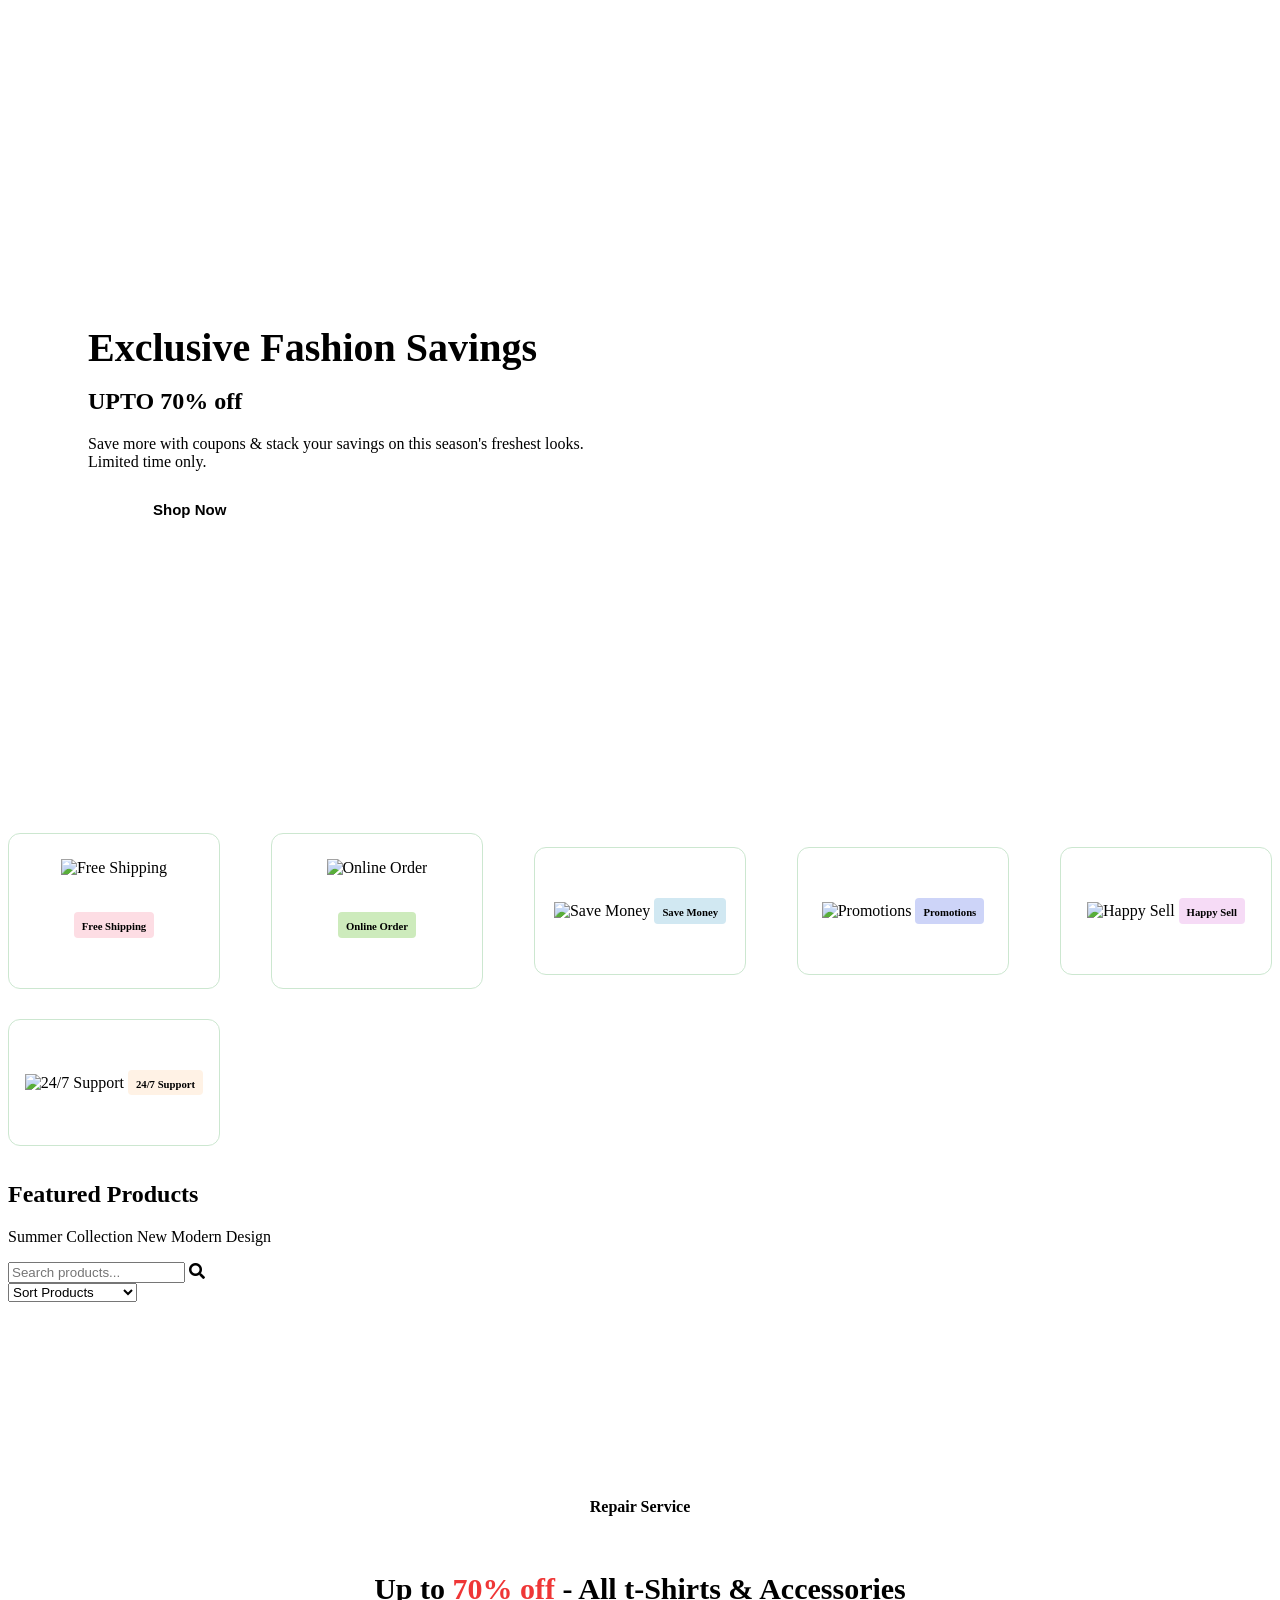
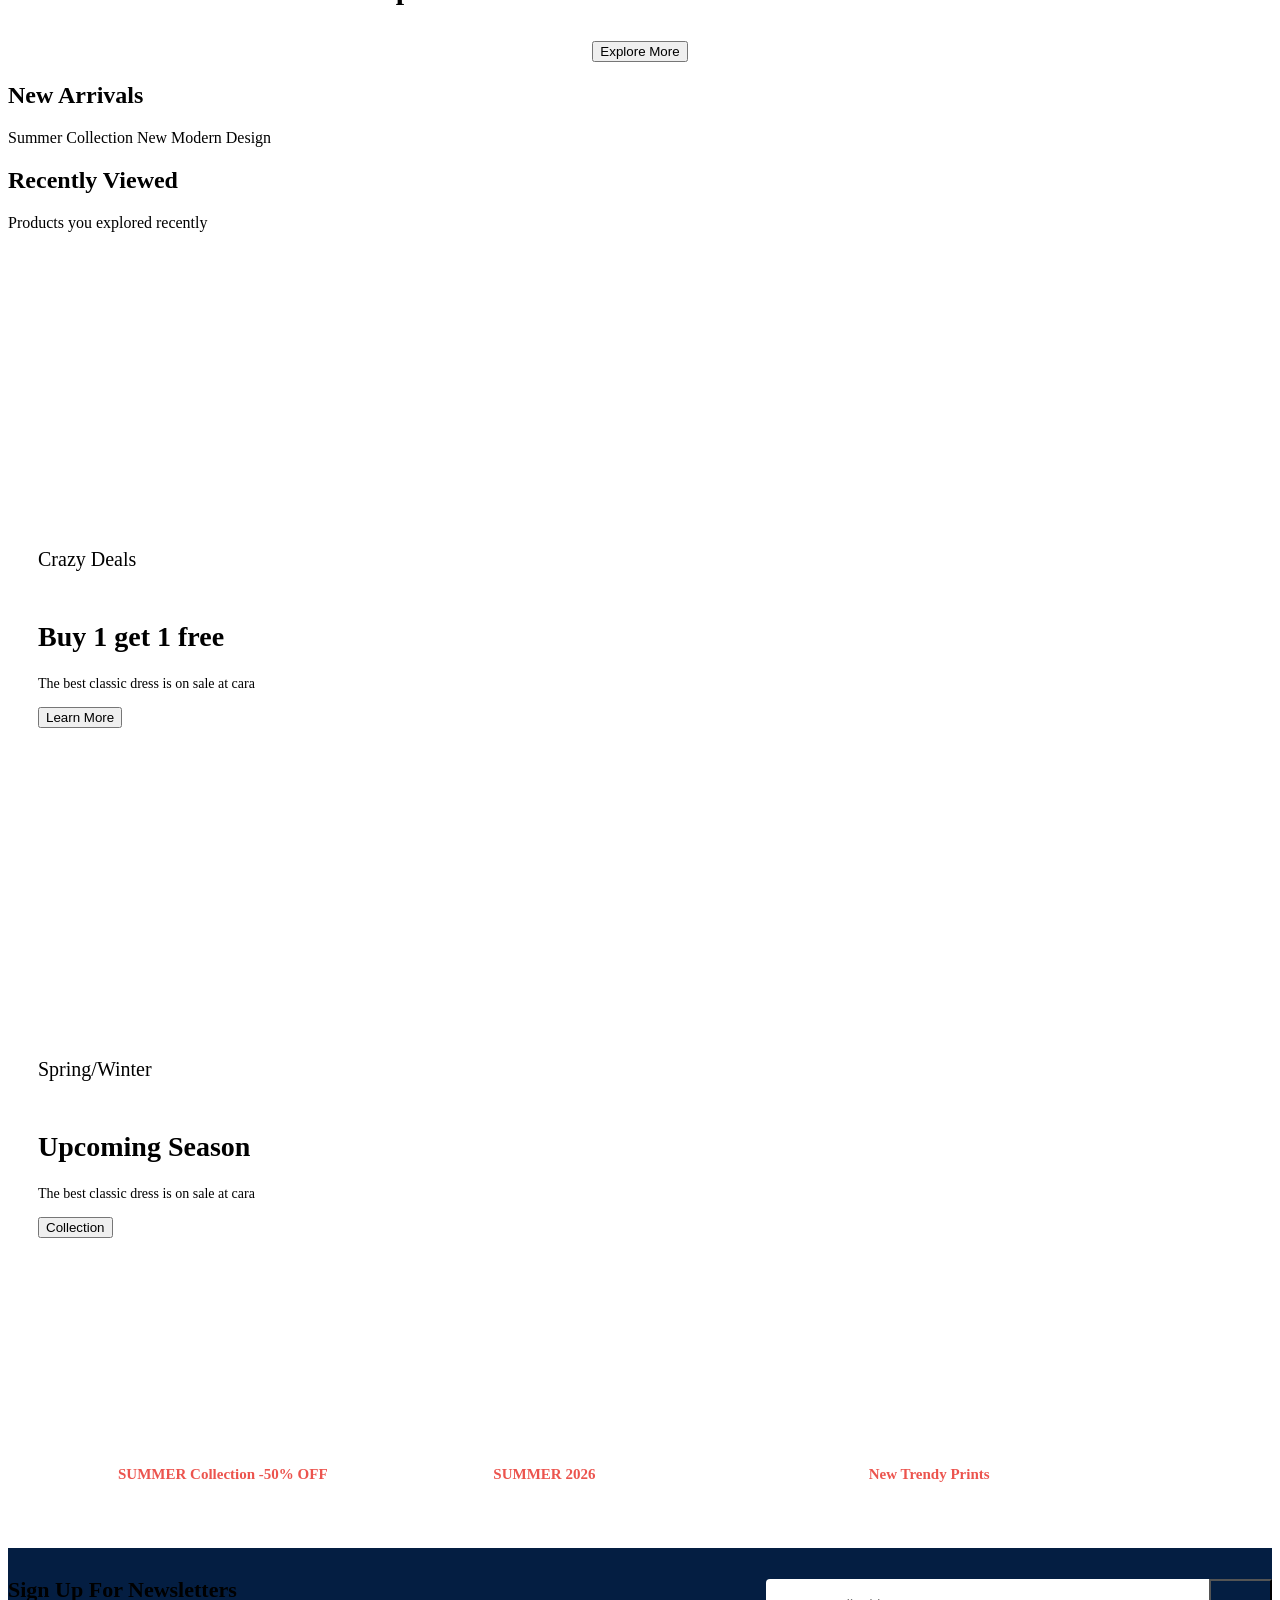
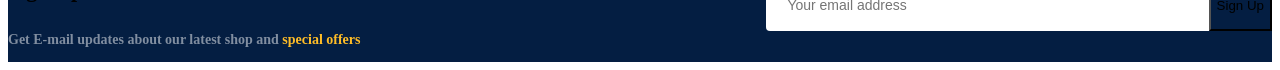
==== frontend/index.html @ f8687b2e "Merge pull request #64 Add seasonal collection and category pages" ====
<!DOCTYPE html>
<html lang="en">
  <head>
    <meta charset="UTF-8">
    <meta
        name="viewport"
        content="width=device-width, initial-scale=1.0"
    >

    <!-- SEO -->
    <meta
        name="description"
        content="Cara Fashion Store - Modern fashion e-commerce website with trending collections, featured products, and secure shopping experience."
    >

    <meta
        name="keywords"
        content="fashion, ecommerce, clothing, t-shirts, shopping, online store"
    >

    <meta
        name="author"
        content="Cara Fashion Store"
    >

    <title>
        Cara Fashion Store | Modern E-Commerce Website
    </title>

    <!-- Favicon -->
    <link
        rel="icon"
        type="image/png"
        href="assets/images/logo.png"
    >

    <!-- Icons -->
    <link
        rel="stylesheet"
        href="https://pro.fontawesome.com/releases/v5.10.0/css/all.css"
    />

    <!-- Styles -->
    <link
        rel="stylesheet"
        href="styles/base.css"
    >

    <link
        rel="stylesheet"
        href="styles/layout.css"
    >

    <link
        rel="stylesheet"
        href="styles/components.css"
    >

    <link
        rel="stylesheet"
        href="styles/hero.css"
    >

    <link
        rel="stylesheet"
        href="styles/product-card.css"
    >

    <link
        rel="stylesheet"
        href="styles/style.css"
    >
  </head>

  <body>
    <!-- Navbar -->
    <div id="navbar"></div>

    <!-- Hero Section -->
    <section id="hero">
        <div id="herotexts">
        <h2>
           Exclusive Fashion Savings
        </h2>
        <h1>
            UPTO 70% off
        </h1>
        <p>
            Save more with coupons & stack your savings on this season's freshest looks. Limited time only.
        </p>
        <button
            onclick="window.location.href='shop.html'"
        >
            Shop Now
        </button>
        </div>
    </section>

    <!-- Features -->
    <section
        id="feature"
        class="section-p1"
    >
        <div class="fe-box">
            <img
                src="assets/images/f1.png"
                alt="Free Shipping"
                loading="lazy"
            >
            <h6>
                Free Shipping
            </h6>
        </div>

        <div class="fe-box">
            <img
                src="assets/images/f2.png"
                alt="Online Order"
                loading="lazy"
            >
            <h6>
                Online Order
            </h6>
        </div>

        <div class="fe-box">
            <img
                src="assets/images/f3.png"
                alt="Save Money"
                loading="lazy"
            >
            <h6>
                Save Money
            </h6>
        </div>

        <div class="fe-box">
            <img
                src="assets/images/f4.png"
                alt="Promotions"
                loading="lazy"
            >
            <h6>
                Promotions
            </h6>
        </div>

        <div class="fe-box">
            <img
                src="assets/images/f5.png"
                alt="Happy Sell"
                loading="lazy"
            >
            <h6>
                Happy Sell
            </h6>
        </div>

        <div class="fe-box">
            <img
                src="assets/images/f6.png"
                alt="24/7 Support"
                loading="lazy"
            >
            <h6>
                24/7 Support
            </h6>
        </div>
    </section>

    <!-- Featured Products -->
    <section
        id="product1"
        class="section-p1"
    >
        <h2>
            Featured Products
        </h2>
        <p>
            Summer Collection New Modern Design
        </p>

        <!-- Controls -->
        <div class="product-controls">
            <div class="search-box">
                <input
                    type="text"
                    id="product-search"
                    placeholder="Search products..."
                >
                <i class="fas fa-search"></i>
            </div>

            <div class="sort-box">
                <select id="product-sort">
                    <option value="default">
                        Sort Products
                    </option>
                    <option value="low-high">
                        Price Low → High
                    </option>
                    <option value="high-low">
                        Price High → Low
                    </option>
                </select>
            </div>
        </div>
        <div
            class="products-grid"
            id="featured-products"
        ></div>
    </section>

    <!-- Banner -->
    <section
        id="banner"
        class="section-m1"
    >
        <h4>
            Repair Service
        </h4>
        <h2>
            Up to
            <span>
                70% off
            </span>
            - All t-Shirts & Accessories
        </h2>
        <button class="normal">
            Explore More
        </button>
    </section>

    <!-- New Arrivals -->
    <section
        id="new-arrivals"
        class="section-p1"
    >
        <h2>
            New Arrivals
        </h2>
        <p>
            Summer Collection New Modern Design
        </p>
        <div
            class="products-grid"
            id="new-arrivals-container"
        ></div>
    </section>

    <!-- Recently Viewed -->
    <section
        id="recently-viewed"
        class="section-p1"
    >
        <h2>
            Recently Viewed
        </h2>
        <p>
            Products you explored recently
        </p>
        <div
            class="products-grid"
            id="recently-viewed-container"
        ></div>
    </section>

    <!-- Small Banner -->
    <section
        id="sm-banner"
        class="section-p1 section-m1"
    >
        <div class="banner-box">
            <h4>
                Crazy Deals
            </h4>
            <h2>
                Buy 1 get 1 free
            </h2>
            <span>
                The best classic dress is on sale at cara
            </span>
            <button class="white">
                Learn More
            </button>
        </div>

        <div class="banner-box banner-box2">
            <h4>
                Spring/Winter
            </h4>
            <h2>
                Upcoming Season
            </h2>
            <span>
                The best classic dress is on sale at cara
            </span>
            <button class="white">
                Collection
            </button>
        </div>
    </section>

    <!-- Banner 3 -->
    <section id="banner3">

        <a href="seasonal.html" class="banner-link">
            <div class="banner-box">
                <h2>SEASONAL SALE</h2>
                <h3>SUMMER Collection -50% OFF</h3>
            </div>
        </a>
    
        <a href="early_summer.html" class="banner-link">
            <div class="banner-box banner-box2">
                <h2>SUMMER COLLECTION</h2>
                <h3>SUMMER 2026</h3>
            </div>
        </a>
    
        <a href="tshirt.html" class="banner-link">
            <div class="banner-box banner-box3">
                <h2>T-SHIRTS</h2>
                <h3>New Trendy Prints</h3>
            </div>
        </a>
    
    </section>

    <!-- Newsletter -->
    <section
        id="newsletter"
        class="section-p1"
    >
        <div class="newstext">
            <h4>
                Sign Up For Newsletters
            </h4>
            <p>
                Get E-mail updates about our latest shop and
                <span>
                    special offers
                </span>
            </p>
        </div>
        <div class="form">
            <input
                type="email"
                placeholder="Your email address"
            >
            <button class="normal">
                Sign Up
            </button>
        </div>
    </section>

    <!-- Footer -->
    <div id="footer"></div>

    <!-- Core Scripts -->
    <script
        defer
        src="scripts/config.js"
    ></script>

    <script
        defer
        src="scripts/toast.js"
    ></script>

    <script
        defer
        src="scripts/utils.js"
    ></script>

    <script
        defer
        src="scripts/components.js"
    ></script>

    <script
        defer
        src="scripts/auth.js"
    ></script>

    <!-- Home Modules -->
    <script
        defer
        src="scripts/ui.js"
    ></script>

    <script
        defer
        src="scripts/hero.js"
    ></script>

    <script
        defer
        src="scripts/product-cards-home.js"
    ></script>

    <script
        defer
        src="scripts/product-actions-home.js"
    ></script>

    <script
        defer
        src="scripts/cart-drawer.js"
    ></script>

    <script
        defer
        src="scripts/shop-controls.js"
    ></script>

    <!-- Main Bootstrap -->
    <script
        defer
        src="scripts/script.js"
    ></script>

  </body>
</html>
---- frontend/styles/hero.css ----
/* =============================
hero section
============================= */
#hero{
    background-image: url("../assets/images/hero4.png");
    height: 90vh;
    width: 100%;
    background-size: cover;
    background-position: top 25% right 0;
    padding: 0 80px;
    display: flex;
    flex-direction: column;
    align-items: flex-start;
    justify-content: center;
}
#herotexts{
    height:90vh;
    width:40%;
    display:flexbox;
    flex-direction: column;
    align-content:center;
    flex-wrap:wrap;
}
#hero h2{
    font-size:2.5rem;
    margin-bottom: 10px;
    line-height: 1;
}

#hero h1{
    color: var(--primary-color);
}
body.dark-theme #hero h1 {
    color: #5ef0fa !important;
}

#hero button{
    background-image: url("../assets/images/button.png");
    background-color: transparent;
    color: var(--primary-color);
    border: 0;
    padding: 14px 80px 14px 65px;
    background-repeat: no-repeat;
    cursor: pointer;
    font-weight: 700;
    font-size: 15px;
    transition: var(--transition-fast);
}

#hero button:hover{
    transform: translateY(-2px);
}

/* =============================
feature section
============================= */
#feature{
    display: flex;
    align-items: center;
    justify-content: space-between;
    flex-wrap: wrap;
}

#feature .fe-box{
    width: 180px;
    text-align: center;
    padding: 25px 15px;
    box-shadow: var(--shadow-soft);
    border: 1px solid #cce7d0;
    border-radius: 12px;
    margin: 15px 0;
    transition: var(--transition-fast);
    background: var(--white);
}

#feature .fe-box:hover{
    transform: translateY(-10px) scale(1.03);
    box-shadow: 0 22px 50px rgba(0,0,0,0.22);
}

#feature .fe-box img{
    width: 100%;
    margin-bottom: 10px;
}

#feature .fe-box h6{
    display: inline-block;
    padding: 9px 8px 6px;
    line-height: 1;
    border-radius: 4px;
    color: var(--primary-color);
    background-color: #fddde4;
}

#feature .fe-box:nth-child(2) h6{
    background-color: #cdebbc;
}

#feature .fe-box:nth-child(3) h6{
    background-color: #d1e8f2;
}

#feature .fe-box:nth-child(4) h6{
    background-color: #cdd4f8;
}

#feature .fe-box:nth-child(5) h6{
    background-color: #f6dbf6;
}

#feature .fe-box:nth-child(6) h6{
    background-color: #fff2e5;
}

/* =============================
banner
============================= */
#banner{
    display: flex;
    flex-direction: column;
    justify-content: flex-end;
    align-items: center;
    text-align: center;
    background-image: url("../assets/images/banner.png");
    width: 100%;
    height: 40vh;
    background-size: cover;
    background-position: center;
}

#banner h4{
    color: var(--white);
    font-size: 16px;
}

#banner h2{
    color: var(--white);
    font-size: 30px;
    padding: 10px 0;
}

#banner h2 span{
    color: #ef3636;
}

#banner button:hover{
    background: var(--primary-color);
    color: var(--white);
}

/* =============================
small banners
============================= */
#sm-banner{
    display: flex;
    justify-content: space-between;
    flex-wrap: wrap;
}

#sm-banner .banner-box{
    display: flex;
    flex-direction: column;
    justify-content: flex-end;
    align-items: flex-start;
    background-image: url("../assets/images/b17.jpg");
    min-width: 48%;
    height: 50vh;
    background-size: cover;
    background-position: center;
    padding: 30px;
}

#sm-banner .banner-box2{
    background-image: url("../assets/images/b10.jpg");
}

#sm-banner h4{
    color: var(--white);
    font-size: 20px;
    font-weight: 300;
}

#sm-banner h2{
    color: var(--white);
    font-size: 28px;
    font-weight: 800;
}

#sm-banner span{
    color: var(--white);
    font-size: 14px;
    font-weight: 500;
    padding-bottom: 15px;
}

#sm-banner .banner-box:hover button{
    background: var(--primary-color);
    border: 1px solid var(--primary-color);
}

/* =============================
banner3
============================= */

.banner-link{
    text-decoration: none;
    display: block;
}

.banner-link h2,
.banner-link h3,
.banner-link h4{
    text-decoration: none;
}

#banner3 .banner-link{
    width: 32%;
}

#banner3{
    display: flex;
    justify-content: space-between;
    flex-wrap: wrap;
    padding: 0 80px;
}

#banner3 .banner-box{
    position: relative;
    display: flex;
    flex-direction: column;
    justify-content: flex-end;
    align-items: flex-start;

    min-width: 33%;
    height: 200px;

    background-size: cover;
    background-position: center;
    background-repeat: no-repeat;

    padding: 30px;
    overflow: hidden;
    margin-bottom: 20px;
}

#banner3 .banner-box{
    background-image: url("../assets/images/b7.jpg");
}

#banner3 .banner-box h2 {
    color: #fff;
    font-size: 1.7rem;
    font-weight: 700;
    margin: 0;
    line-height: 1.2;
    text-decoration: none;
}

#banner3 .banner-box h4 {
    color: #ff6b6b;
    font-size: 1.3rem;
    font-weight: 600;
    margin-top: 10px;
    text-decoration: none;
}

#banner3 .banner-box2{
    background-image: url("../assets/images/b4.jpg");
}

#banner3 .banner-box3{
    background-image: url("../assets/images/b18.jpg");
}

#banner3 h2{
    color: var(--white);
    font-weight: 900;
    font-size: 22px;
    
}

#banner3 h3{
    color: #ec544e;
    font-weight: 800;
    font-size: 15px;
}


/* =============================
newsletter
============================= */
#newsletter{
    display: flex;
    justify-content: space-between;
    flex-wrap: wrap;
    align-items: center;
    background-image:
        url("../assets/images/banner.png");
    background-repeat: no-repeat;
    background-position:
        20% 30%;
    background-color: #041e42;
}

#newsletter h4{
    font-size: 22px;
    font-weight: 700;
    color: var(--white);
}

#newsletter p{
    font-size: 14px;
    font-weight: 600;
    color: #818ea0;
}

#newsletter p span{
    color: #ffbd27;
}

#newsletter .form{
    display: flex;
    width: 40%;
}

#newsletter input{
    height: 3.125rem;
    padding: 0 1.25rem;
    font-size: 14px;
    width: 100%;
    border: 1px solid transparent;
    border-radius: 4px;
    outline: none;
    border-top-right-radius: 0;
    border-bottom-right-radius: 0;
}

#newsletter button{
    background-color: var(--primary-color);
    color: var(--white);
    white-space: nowrap;
    border-top-left-radius: 0;
    border-bottom-left-radius: 0;
}

/* =============================
responsive layout
============================= */
@media(max-width:799px){
    #hero{
        height: 70vh;
        padding: 0 80px;
        background-position: top 30% right 30%;
    }

    #feature{
        justify-content: center;
    }

    #feature .fe-box{
        margin: 15px;
    }

    #sm-banner .banner-box{
        min-width: 100%;
        height: 30vh;
    }

    #banner3{
        padding: 0 40px;
    }

    #banner3 .banner-box{
        width: 28%;
    }

    #newsletter .form{
        width: 70%;
    }
}

@media(max-width:477px){
    #hero{
        padding: 0 20px;
        background-position: 55%;
    }

    #hero h1{
        font-size: 38px;
    }

    #hero h2{
        font-size: 32px;
    }

    #feature{
        justify-content: space-between;
    }

    #feature .fe-box{
        width: 155px;
        margin: 0 0 15px 0;
    }

    #banner{
        height: 40vh;
    }

    #sm-banner .banner-box{
        height: 40vh;
    }

    #sm-banner .banner-box2{
        margin-top: 20px;
    }

    #banner3{
        padding: 0 20px;
    }

    #banner3 .banner-box{
        width: 100%;
    }

    #newsletter{
        padding: 40px 20px;
    }

    #newsletter .form{
        width: 100%;
    }
}
/* ===========================
   DARK MODE FIXES - hero.css
=========================== */

/* Feature boxes */
body.dark-theme #feature .fe-box {
  background-color: #1e1e1e;
  border-color: #333;
}

body.dark-theme #feature .fe-box h6 {
  color: #ffffff;
}

/* Newsletter section */
body.dark-theme #newsletter {
  background-color: #f3f0f0;
}

body.dark-theme #newsletter input {
  background-color: #2a2a2a;
  color: #ffffff;
}

/* Hero section */
body.dark-theme #hero h2 {
  color: #f0f0f0;
}

/* Banner text */
body.dark-theme #banner h2,
body.dark-theme #banner h4,
body.dark-theme #sm-banner h2,
body.dark-theme #sm-banner h4,
body.dark-theme #sm-banner span,
body.dark-theme #banner3 h2 {
  color: #ffffff;
}
/* Hero background overlay for dark mode */
body.dark-theme #hero {
    background-color: #121212;
    background-blend-mode: multiply;
}

/* Product cards white background fix */
body.dark-theme .products-grid .pro,
body.dark-theme .products-grid > div,
body.dark-theme #featured-products .pro,
body.dark-theme #new-arrivals-container .pro,
body.dark-theme #recently-viewed-container .pro {
    background-color: #1e1e1e ;
    border: 1px solid #333 ;
}

body.dark-theme .products-grid img {
    background-color: #2a2a2a ;
}
body.dark-theme #hero button {
    color: #5bd1e0 ;
    background-color: transparent ;
    border: none ;
}
body.dark-theme #feature .fe-box h6 {
    color: #0a0a0a ;
}
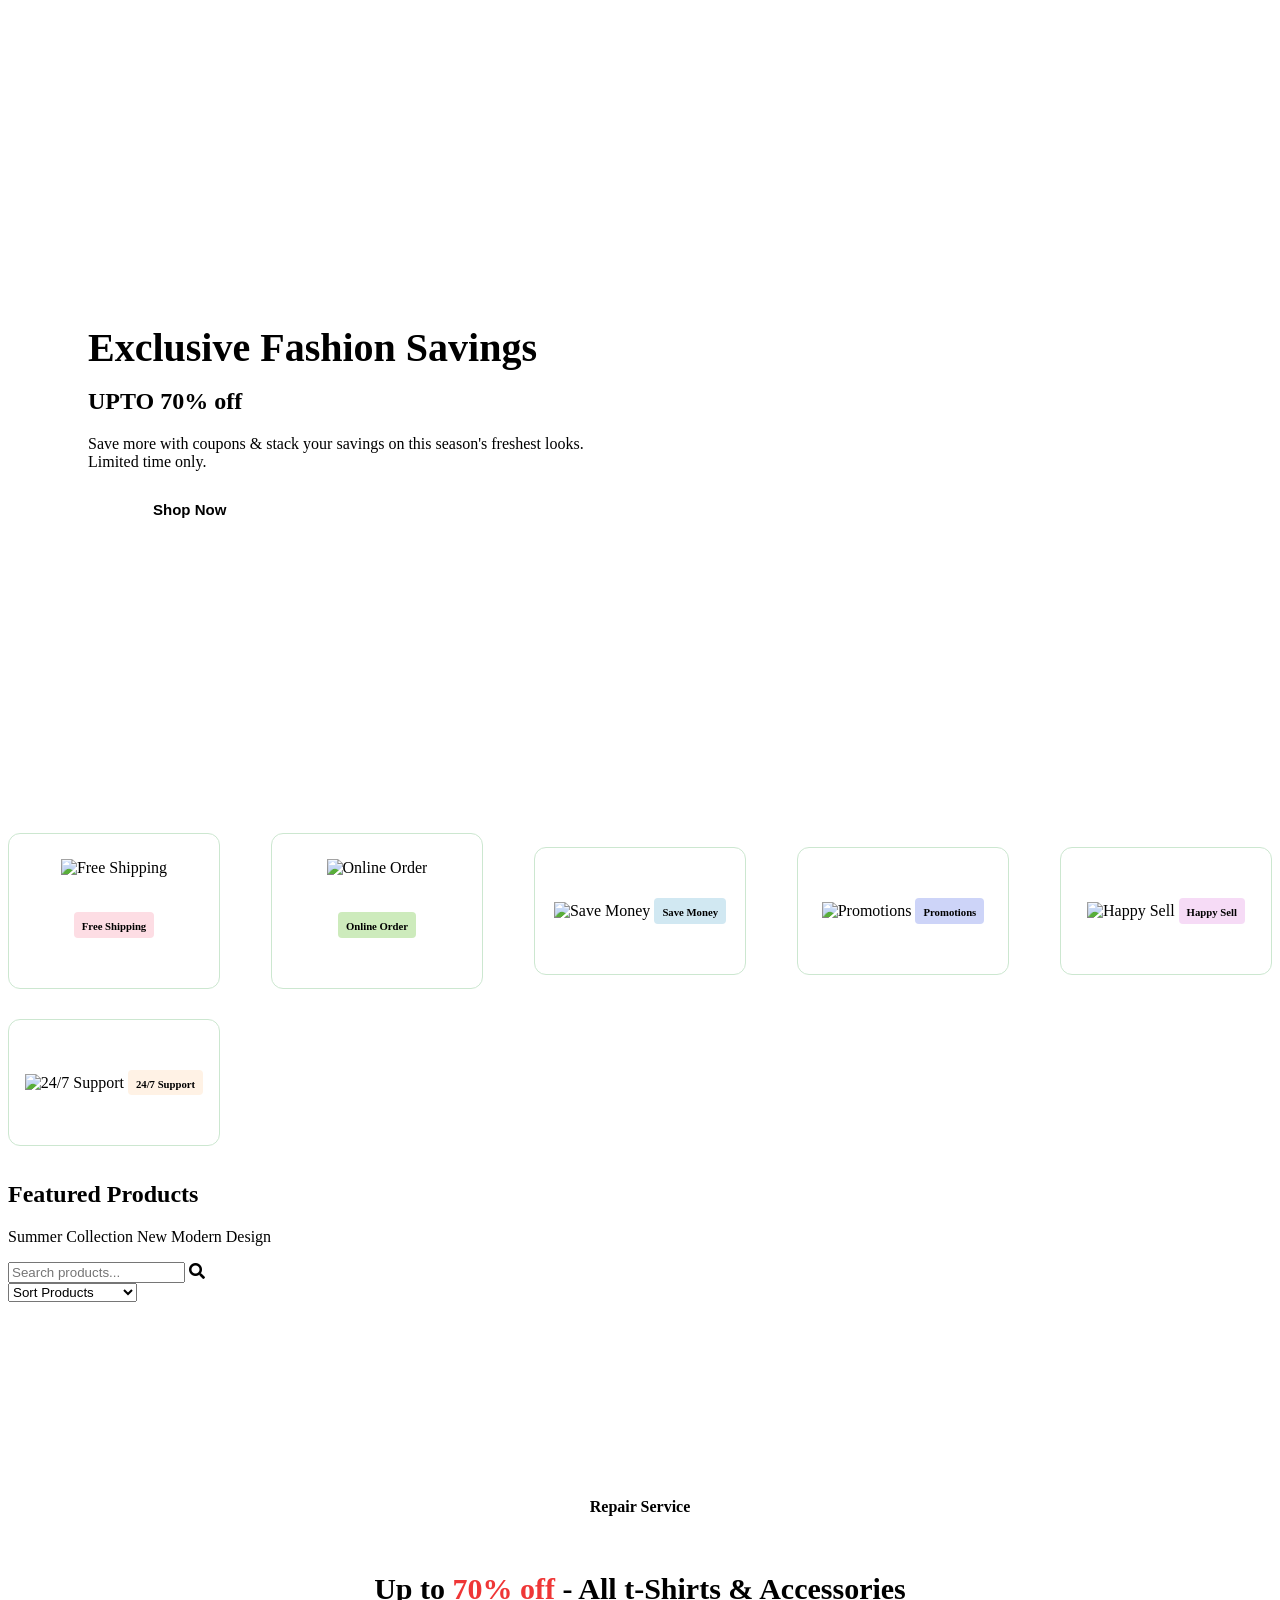
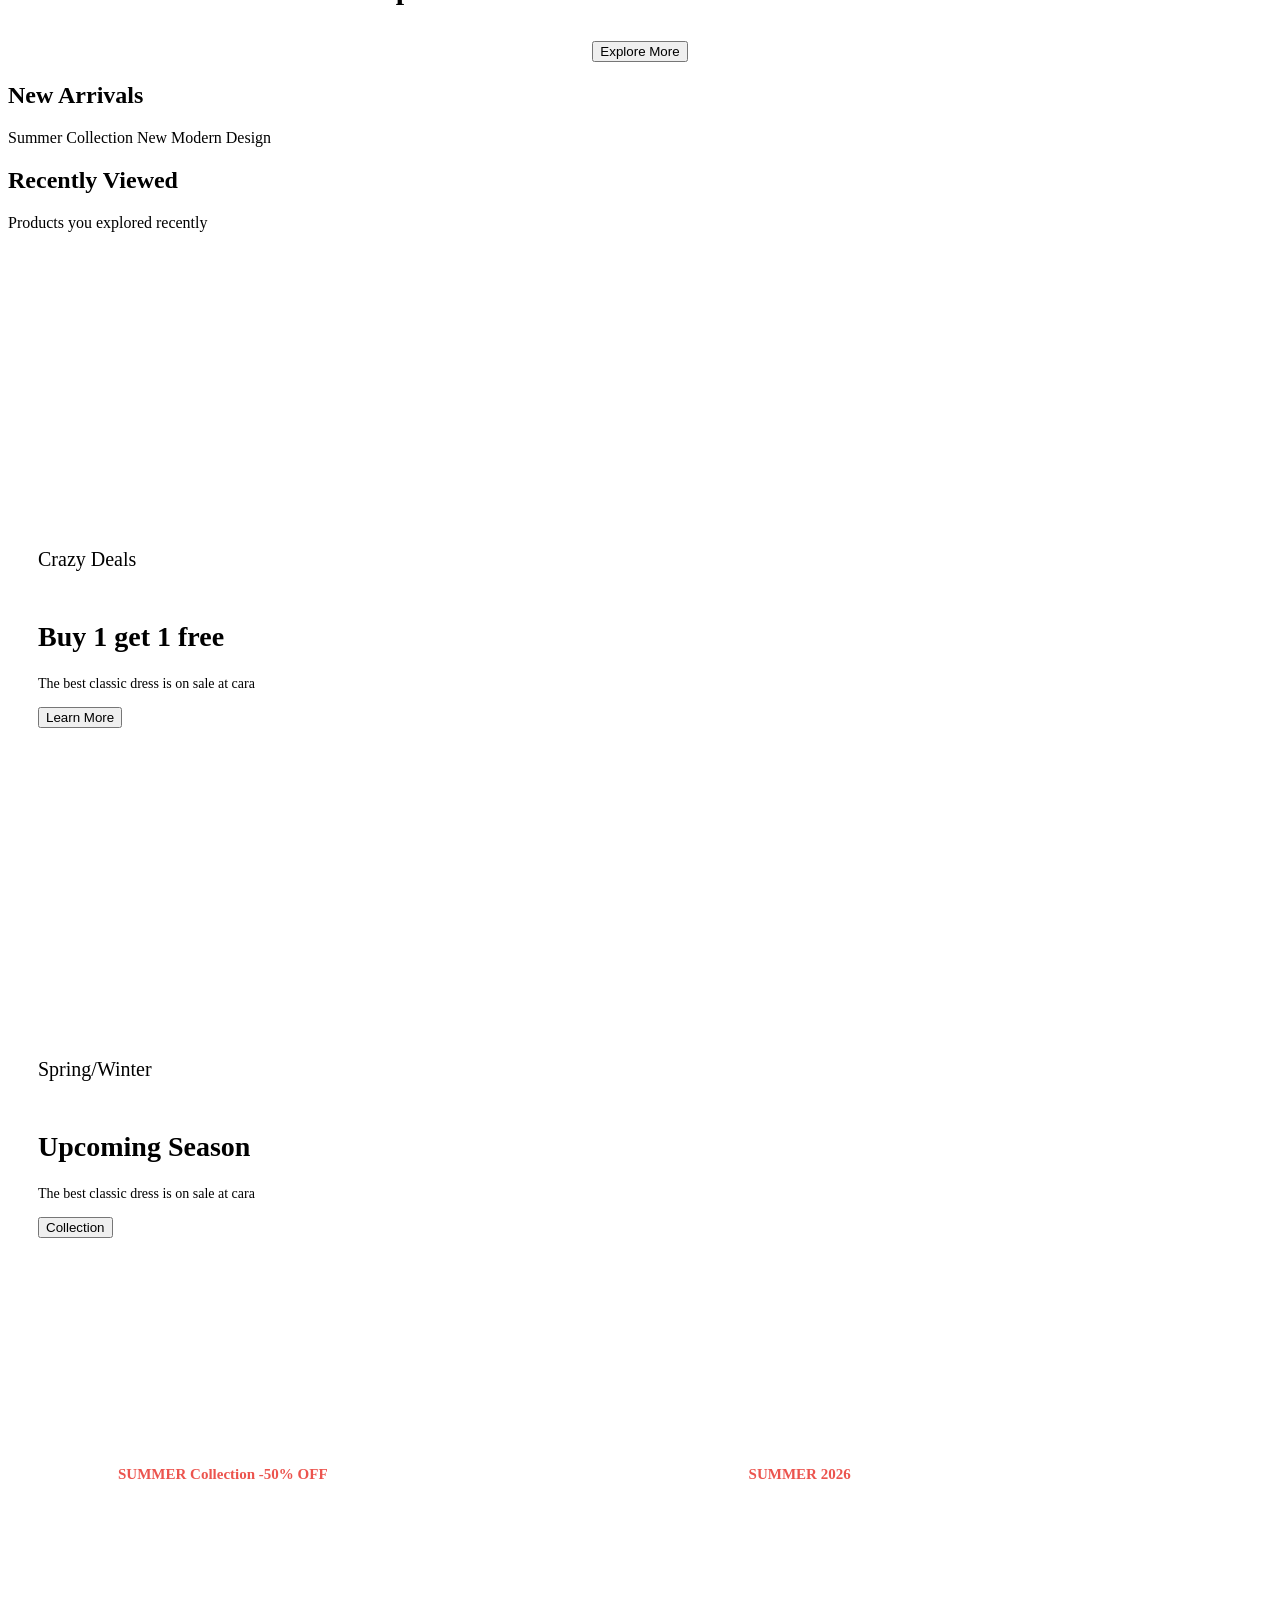
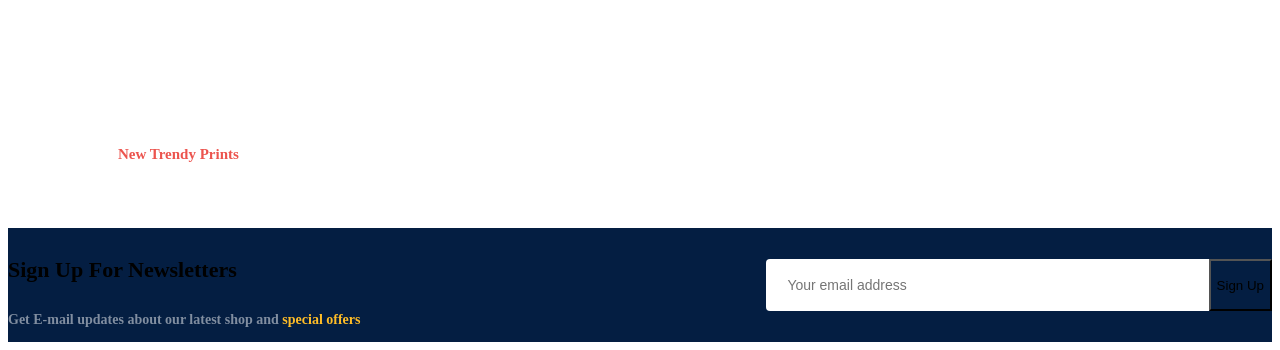
==== commit 4769cd51: "feat: add back to top button for better navigation" ====
--- a/frontend/index.html
+++ b/frontend/index.html
@@ -69,6 +69,11 @@
     <link
         rel="stylesheet"
         href="styles/style.css"
+    >
+    
+    <link
+        rel="stylesheet"
+        href="styles/back-to-top.css"
     >
   </head>
 
@@ -303,28 +308,32 @@
 
     <!-- Banner 3 -->
     <section id="banner3">
-
-        <a href="seasonal.html" class="banner-link">
-            <div class="banner-box">
-                <h2>SEASONAL SALE</h2>
-                <h3>SUMMER Collection -50% OFF</h3>
-            </div>
-        </a>
-    
-        <a href="early_summer.html" class="banner-link">
-            <div class="banner-box banner-box2">
-                <h2>SUMMER COLLECTION</h2>
-                <h3>SUMMER 2026</h3>
-            </div>
-        </a>
-    
-        <a href="tshirt.html" class="banner-link">
-            <div class="banner-box banner-box3">
-                <h2>T-SHIRTS</h2>
-                <h3>New Trendy Prints</h3>
-            </div>
-        </a>
-    
+        <div class="banner-box">
+            <h2>
+                SEASONAL SALE
+            </h2>
+            <h3>
+                SUMMER Collection -50% OFF
+            </h3>
+        </div>
+
+        <div class="banner-box banner-box2">
+            <h2>
+                EARLY SUMMER COLLECTION
+            </h2>
+            <h3>
+                SUMMER 2026
+            </h3>
+        </div>
+
+        <div class="banner-box banner-box3">
+            <h2>
+                T-SHIRTS
+            </h2>
+            <h3>
+                New Trendy Prints
+            </h3>
+        </div>
     </section>
 
     <!-- Newsletter -->
@@ -420,5 +429,10 @@
         src="scripts/script.js"
     ></script>
 
+    <script
+        defer
+        src="scripts/back-to-top.js"
+    ></script>
+
   </body>
 </html>
--- a/frontend/styles/back-to-top.css
+++ b/frontend/styles/back-to-top.css
@@ -0,0 +1,95 @@
+/* ============================================
+   Back to Top Button
+   File: frontend/styles/back-to-top.css
+   ============================================ */
+
+#back-to-top {
+  position: fixed;
+  bottom: 2rem;
+  right: 2rem;
+  z-index: 9998; /* below quick-view modal (9999) */
+
+  display: flex;
+  align-items: center;
+  justify-content: center;
+
+  width: 46px;
+  height: 46px;
+  border-radius: 50%;
+  border: none;
+  cursor: pointer;
+  overflow: hidden; /* keeps ripple effect contained */
+
+  background-color: var(--primary-color);
+  color: var(--white);
+  box-shadow: var(--shadow-soft);
+
+  /* hidden by default */
+  opacity: 0;
+  visibility: hidden;
+  transform: translateY(12px);
+  transition: opacity var(--transition-fast),
+              visibility var(--transition-fast),
+              transform var(--transition-fast),
+              background-color var(--transition-fast),
+              box-shadow var(--transition-fast);
+}
+
+#back-to-top.visible {
+  opacity: 1;
+  visibility: visible;
+  transform: translateY(0);
+}
+
+#back-to-top:hover {
+  background-color: var(--primary-hover);
+  transform: translateY(-2px);
+  box-shadow: 0 14px 36px rgba(0, 0, 0, 0.18);
+}
+
+#back-to-top:active {
+  transform: translateY(1px);
+}
+
+/* matches :focus-visible rule in base.css */
+#back-to-top:focus-visible {
+  outline: 2px solid var(--primary-color);
+  outline-offset: 2px;
+}
+
+#back-to-top svg {
+  width: 20px;
+  height: 20px;
+  stroke: var(--white);
+  stroke-width: 2.5;
+  fill: none;
+  stroke-linecap: round;
+  stroke-linejoin: round;
+  /* prevent svg from absorbing ripple click coords */
+  pointer-events: none;
+}
+
+/* Dark theme — mirrors body.dark-theme button pattern from base.css */
+body.dark-theme #back-to-top {
+  background-color: var(--primary-color);
+  box-shadow: 0 10px 30px rgba(0, 0, 0, 0.45);
+}
+
+body.dark-theme #back-to-top:hover {
+  background-color: var(--primary-hover);
+}
+
+/* matches @media breakpoint used across style.css */
+@media (max-width: 799px) {
+  #back-to-top {
+    bottom: 1.25rem;
+    right: 1.25rem;
+    width: 42px;
+    height: 42px;
+  }
+
+  #back-to-top svg {
+    width: 18px;
+    height: 18px;
+  }
+}
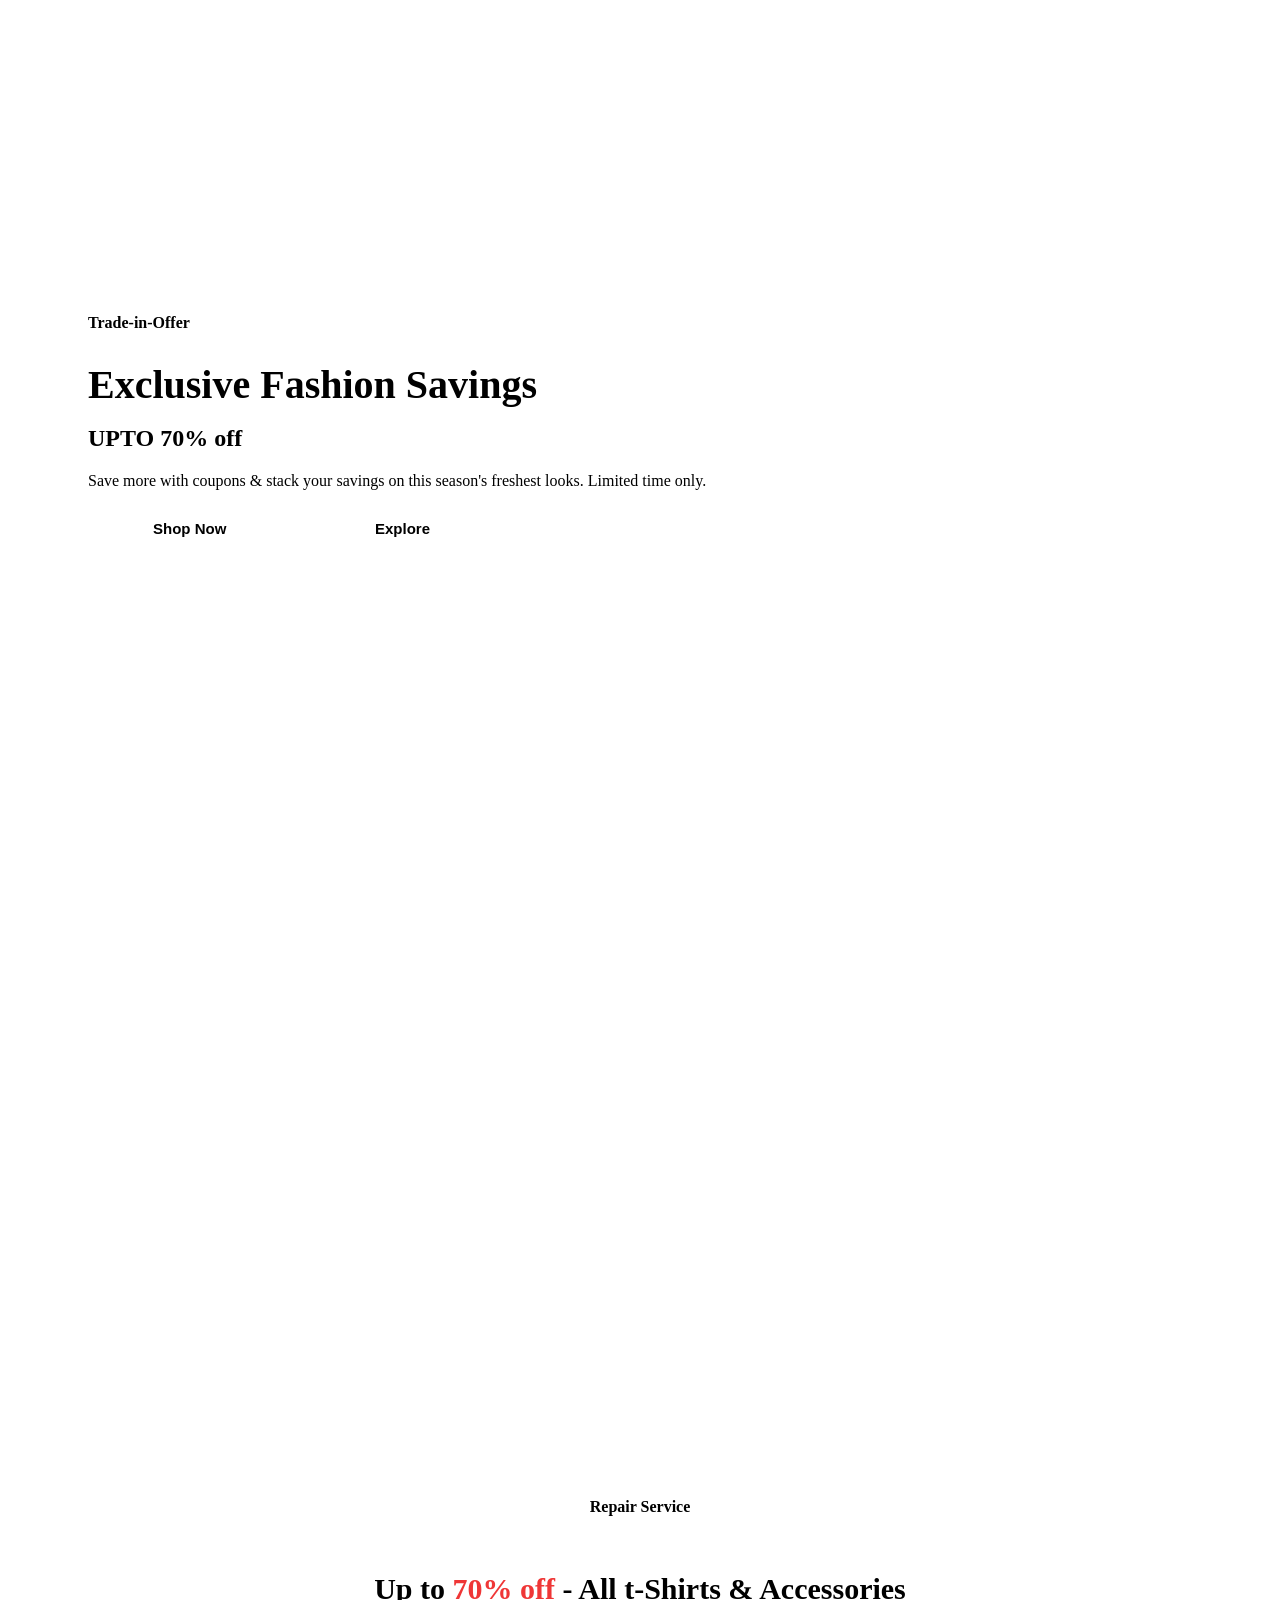
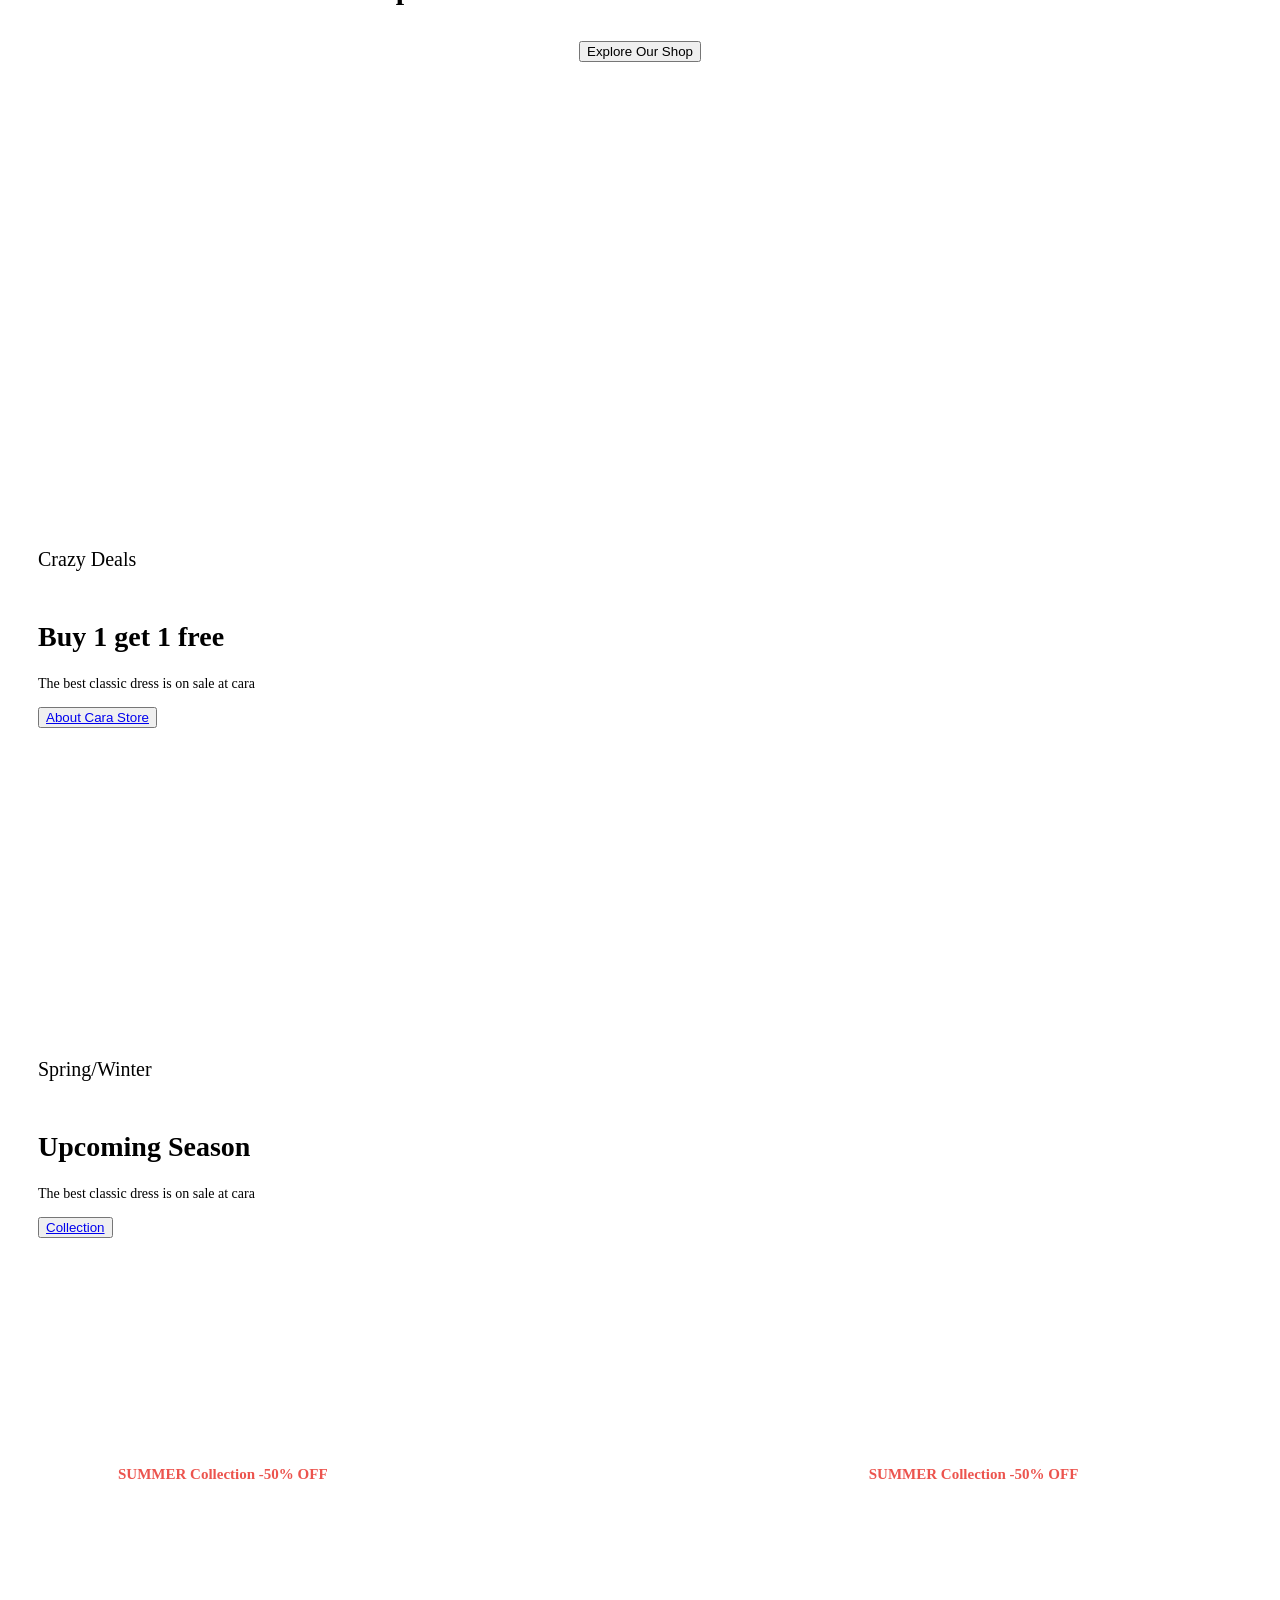
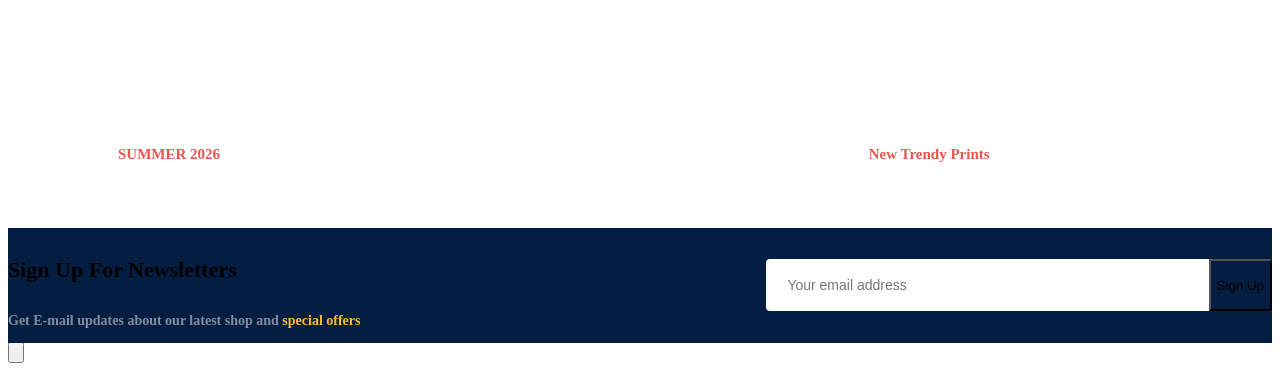
==== commit 92e96da9: "FIX PRODUCTS" ====
--- a/frontend/index.html
+++ b/frontend/index.html
@@ -8,6 +8,7 @@
     >
 
     <!-- SEO -->
+    <link rel="canonical" href="https://www.bhuvansh.xyz/index.html">
     <meta
         name="description"
         content="Cara Fashion Store - Modern fashion e-commerce website with trending collections, featured products, and secure shopping experience."
@@ -70,10 +71,11 @@
         rel="stylesheet"
         href="styles/style.css"
     >
-    
-    <link
-        rel="stylesheet"
-        href="styles/back-to-top.css"
+
+    <!-- Animations -->
+    <link
+        rel="stylesheet"
+        href="styles/animations.css"
     >
   </head>
 
@@ -83,28 +85,49 @@
 
     <!-- Hero Section -->
     <section id="hero">
-        <div id="herotexts">
-        <h2>
-           Exclusive Fashion Savings
-        </h2>
-        <h1>
-            UPTO 70% off
-        </h1>
-        <p>
-            Save more with coupons & stack your savings on this season's freshest looks. Limited time only.
-        </p>
-        <button
-            onclick="window.location.href='shop.html'"
-        >
-            Shop Now
-        </button>
-        </div>
-    </section>
+        <div id="hero-slider" aria-hidden="true">
+            <img class="hero-slide" src="assets/images/hero4.png" alt="">
+            <img class="hero-slide" src="assets/images/banner.png" alt="">
+            <img class="hero-slide" src="assets/images/b7.jpg" alt="">
+            <img class="hero-slide" src="assets/images/b4.jpg" alt="">
+        </div>
+
+        <div id="hero-content">
+            <h4>
+                Trade-in-Offer
+            </h4>
+            <h2>
+               Exclusive Fashion Savings
+            </h2>
+            <h1>
+                UPTO 70% off
+            </h1>
+            <p>
+                Save more with coupons & stack your savings on this season's freshest looks. Limited time only.
+            </p>
+            <div class="hero-ctas">
+                <button
+                    class="primary"
+                    onclick="window.location.href='shop.html'"
+                >
+                    Shop Now
+                </button>
+
+                <button
+                    class="secondary"
+                    onclick="window.location.href='shop.html'"
+                >
+                    Explore
+                </button>
+            </div>
+        </div>
+    </section>
+
 
     <!-- Features -->
     <section
         id="feature"
-        class="section-p1"
+        class="section-p1 animate-on-scroll"
     >
         <div class="fe-box">
             <img
@@ -176,7 +199,7 @@
     <!-- Featured Products -->
     <section
         id="product1"
-        class="section-p1"
+        class="section-p1 animate-on-scroll"
     >
         <h2>
             Featured Products
@@ -219,7 +242,7 @@
     <!-- Banner -->
     <section
         id="banner"
-        class="section-m1"
+        class="section-m1 animate-on-scroll"
     >
         <h4>
             Repair Service
@@ -231,15 +254,14 @@
             </span>
             - All t-Shirts & Accessories
         </h2>
-        <button class="normal">
-            Explore More
-        </button>
+        <a href="shop.html"><button class="normal">
+            Explore Our Shop</button></a>
     </section>
 
     <!-- New Arrivals -->
     <section
         id="new-arrivals"
-        class="section-p1"
+        class="section-p1 animate-on-scroll"
     >
         <h2>
             New Arrivals
@@ -256,7 +278,7 @@
     <!-- Recently Viewed -->
     <section
         id="recently-viewed"
-        class="section-p1"
+        class="section-p1 animate-on-scroll"
     >
         <h2>
             Recently Viewed
@@ -273,7 +295,7 @@
     <!-- Small Banner -->
     <section
         id="sm-banner"
-        class="section-p1 section-m1"
+        class="section-p1 section-m1 animate-on-scroll"
     >
         <div class="banner-box">
             <h4>
@@ -286,7 +308,9 @@
                 The best classic dress is on sale at cara
             </span>
             <button class="white">
-                Learn More
+                <a href="about.html">
+                About Cara Store
+                </a>
             </button>
         </div>
 
@@ -301,13 +325,15 @@
                 The best classic dress is on sale at cara
             </span>
             <button class="white">
+                <a href="shop.html">
                 Collection
+                </a>
             </button>
         </div>
     </section>
 
     <!-- Banner 3 -->
-    <section id="banner3">
+    <section id="banner3" class="animate-on-scroll">
         <div class="banner-box">
             <h2>
                 SEASONAL SALE
@@ -317,29 +343,33 @@
             </h3>
         </div>
 
-        <div class="banner-box banner-box2">
-            <h2>
-                EARLY SUMMER COLLECTION
-            </h2>
-            <h3>
-                SUMMER 2026
-            </h3>
-        </div>
-
-        <div class="banner-box banner-box3">
-            <h2>
-                T-SHIRTS
-            </h2>
-            <h3>
-                New Trendy Prints
-            </h3>
-        </div>
+        <a href="seasonal.html" class="banner-link">
+            <div class="banner-box">
+                <h2>SEASONAL SALE</h2>
+                <h3>SUMMER Collection -50% OFF</h3>
+            </div>
+        </a>
+    
+        <a href="early_summer.html" class="banner-link">
+            <div class="banner-box banner-box2">
+                <h2>SUMMER COLLECTION</h2>
+                <h3>SUMMER 2026</h3>
+            </div>
+        </a>
+    
+        <a href="tshirt.html" class="banner-link">
+            <div class="banner-box banner-box3">
+                <h2>T-SHIRTS</h2>
+                <h3>New Trendy Prints</h3>
+            </div>
+        </a>
+    
     </section>
 
     <!-- Newsletter -->
     <section
         id="newsletter"
-        class="section-p1"
+        class="section-p1 animate-on-scroll"
     >
         <div class="newstext">
             <h4>
@@ -352,15 +382,15 @@
                 </span>
             </p>
         </div>
-        <div class="form">
+        <form class="form">
             <input
                 type="email"
                 placeholder="Your email address"
             >
-            <button class="normal">
+            <button class="normal" type="submit">
                 Sign Up
             </button>
-        </div>
+        </form>
     </section>
 
     <!-- Footer -->
@@ -400,6 +430,11 @@
 
     <script
         defer
+        src="scripts/animations.js"
+    ></script>
+
+    <script
+        defer
         src="scripts/hero.js"
     ></script>
 
@@ -429,10 +464,14 @@
         src="scripts/script.js"
     ></script>
 
+
     <script
         defer
         src="scripts/back-to-top.js"
     ></script>
 
   </body>
+
+</body>
+
 </html>
--- a/frontend/styles/animations.css
+++ b/frontend/styles/animations.css
@@ -0,0 +1,471 @@
+@media (prefers-reduced-motion: reduce) {
+  *,
+  *::before,
+  *::after {
+    animation-duration: 0.01ms !important;
+    animation-iteration-count: 1 !important;
+    transition-duration: 0.01ms !important;
+    scroll-behavior: auto !important;
+  }
+
+  .animate-on-scroll,
+  .animate-on-scroll.in-view,
+  #hero.hero-animate-once.page-loaded * {
+    animation: none !important;
+    transition: none !important;
+  }
+
+  .pro:hover,
+  .fe-box:hover,
+  button:hover,
+  #navbar-links li a:hover {
+    transform: none !important;
+  }
+}
+
+@keyframes fadeInDown {
+  from {
+    opacity: 0;
+    transform: translateY(-30px);
+  }
+  to {
+    opacity: 1;
+    transform: translateY(0);
+  }
+}
+
+@keyframes fadeInUp {
+  from {
+    opacity: 0;
+    transform: translateY(30px);
+  }
+  to {
+    opacity: 1;
+    transform: translateY(0);
+  }
+}
+
+@keyframes slideInLeft {
+  from {
+    opacity: 0;
+    transform: translateX(-50px);
+  }
+  to {
+    opacity: 1;
+    transform: translateX(0);
+  }
+}
+
+@keyframes slideInRight {
+  from {
+    opacity: 0;
+    transform: translateX(50px);
+  }
+  to {
+    opacity: 1;
+    transform: translateX(0);
+  }
+}
+
+@keyframes fadeIn {
+  from {
+    opacity: 0;
+  }
+  to {
+    opacity: 1;
+  }
+}
+
+@keyframes scaleInCenter {
+  from {
+    opacity: 0;
+    transform: scale(0.9);
+  }
+  to {
+    opacity: 1;
+    transform: scale(1);
+  }
+}
+
+@keyframes staggerFadeUp {
+  from {
+    opacity: 0;
+    transform: translateY(40px);
+  }
+  to {
+    opacity: 1;
+    transform: translateY(0);
+  }
+}
+
+@keyframes pulse {
+  0% {
+    transform: scale(1);
+  }
+  50% {
+    transform: scale(1.05);
+  }
+  100% {
+    transform: scale(1);
+  }
+}
+
+.animate-on-scroll[data-anim-variant="fade-down"].in-view {
+  animation: fadeInDown 0.6s ease-out both;
+}
+
+.animate-on-scroll[data-anim-variant="fade"].in-view {
+  animation: fadeIn 0.6s ease-out both;
+}
+
+.animate-on-scroll[data-anim-variant="slide-left"].in-view {
+  animation: slideInLeft 0.6s ease-out both;
+}
+
+.animate-on-scroll[data-anim-variant="zoom"].in-view,
+.animate-on-scroll[data-anim-variant="scale"].in-view {
+  animation: scaleInCenter 0.6s ease-out both;
+}
+
+#hero.hero-animate-once #hero h4,
+#hero.hero-animate-once #hero h2,
+#hero.hero-animate-once #hero h1,
+#hero.hero-animate-once #hero p,
+#hero.hero-animate-once #hero .hero-ctas {
+  opacity: 0;
+  transform: translateY(18px);
+}
+
+#hero.hero-animate-once.page-loaded #hero h4 {
+  animation: slideInLeft 0.8s ease-out 0.08s both;
+}
+
+#hero.hero-animate-once.page-loaded #hero h2 {
+  animation: slideInLeft 0.8s ease-out 0.16s both;
+}
+
+#hero.hero-animate-once.page-loaded #hero h1 {
+  animation: slideInLeft 0.8s ease-out 0.24s both;
+}
+
+#hero.hero-animate-once.page-loaded #hero p {
+  animation: fadeInUp 0.8s ease-out 0.32s both;
+}
+
+#hero.hero-animate-once.page-loaded #hero .hero-ctas {
+  animation: fadeInUp 0.8s ease-out 0.4s both;
+}
+
+#hero button {
+  transition:
+    transform 0.35s ease,
+    box-shadow 0.35s ease,
+    filter 0.35s ease;
+  will-change: transform, box-shadow, filter;
+}
+
+#hero button:hover {
+  transform: translateY(-3px) scale(1.02);
+  box-shadow: 0 18px 40px rgba(8, 129, 120, 0.18);
+  filter: brightness(1.04);
+}
+
+#feature .fe-box.animate-on-scroll.in-view {
+  animation: scaleInCenter 0.6s ease-out both;
+}
+
+#feature .fe-box:nth-child(1) {
+  animation-delay: 0.1s;
+}
+
+#feature .fe-box:nth-child(2) {
+  animation-delay: 0.15s;
+}
+
+#feature .fe-box:nth-child(3) {
+  animation-delay: 0.2s;
+}
+
+#feature .fe-box:nth-child(4) {
+  animation-delay: 0.25s;
+}
+
+#feature .fe-box:nth-child(5) {
+  animation-delay: 0.3s;
+}
+
+#feature .fe-box:nth-child(6) {
+  animation-delay: 0.35s;
+}
+
+#feature .fe-box img {
+  transition: transform 0.4s cubic-bezier(0.34, 1.56, 0.64, 1);
+}
+
+#feature .fe-box:hover img {
+  animation: pulse 0.6s ease-in-out;
+}
+
+.product-actions button,
+.product-actions a {
+  will-change: transform, opacity;
+}
+
+.product-actions button:hover,
+.product-actions a:hover {
+  transform: translateY(-2px) scale(1.02);
+  opacity: 0.95;
+}
+
+.pro.animate-on-scroll.in-view {
+  opacity: 1 !important;
+  transform: translateY(0) !important;
+  animation: staggerFadeUp 0.6s ease-out both;
+}
+
+#product1 .pro:nth-child(8n + 1),
+#new-arrivals .pro:nth-child(8n + 1),
+#recently-viewed .pro:nth-child(8n + 1) {
+  animation-delay: 0.05s;
+}
+
+#product1 .pro:nth-child(8n + 2),
+#new-arrivals .pro:nth-child(8n + 2),
+#recently-viewed .pro:nth-child(8n + 2) {
+  animation-delay: 0.1s;
+}
+
+#product1 .pro:nth-child(8n + 3),
+#new-arrivals .pro:nth-child(8n + 3),
+#recently-viewed .pro:nth-child(8n + 3) {
+  animation-delay: 0.15s;
+}
+
+#product1 .pro:nth-child(8n + 4),
+#new-arrivals .pro:nth-child(8n + 4),
+#recently-viewed .pro:nth-child(8n + 4) {
+  animation-delay: 0.2s;
+}
+
+.pro {
+  transition:
+    transform 0.35s ease,
+    box-shadow 0.35s ease;
+  will-change: transform;
+}
+
+.pro img {
+  transition: transform 0.35s cubic-bezier(0.34, 1.56, 0.64, 1);
+}
+
+.pro:hover {
+  transform: translateY(-3px) scale(1.04);
+  box-shadow: 0 22px 60px rgba(0, 0, 0, 0.18);
+}
+
+.pro:hover img {
+  transform: scale(1.08);
+}
+
+#navbar-links li a,
+#navbar-links li button {
+  position: relative;
+  transition:
+    color 0.3s ease,
+    transform 0.3s ease,
+    opacity 0.3s ease;
+}
+
+#navbar-links li a::after,
+#navbar-links li button::after {
+  content: "";
+  position: absolute;
+  bottom: -3px;
+  left: 0;
+  width: 0;
+  height: 2px;
+  background-color: var(--primary-color, #088178);
+  transition: width 0.3s cubic-bezier(0.4, 0, 0.2, 1);
+}
+
+#navbar-links li a:hover,
+#navbar-links li button:hover,
+#navbar-links li a.active,
+#navbar-links li button.active {
+  transform: translateY(-1px);
+}
+
+#navbar-links li a:hover::after,
+#navbar-links li button:hover::after,
+#navbar-links li a.active::after,
+#navbar-links li button.active::after {
+  width: 100%;
+}
+
+@media (max-width: 799px) {
+  #navbar-links {
+    animation: slideInLeft 0.3s ease-out;
+  }
+}
+
+#product1.in-view h2,
+#new-arrivals.in-view h2,
+#recently-viewed.in-view h2,
+#banner.in-view h2 {
+  animation: fadeInDown 0.6s ease-out;
+}
+
+#product1.in-view p,
+#new-arrivals.in-view p,
+#recently-viewed.in-view p,
+#banner.in-view h4 {
+  animation: fadeInUp 0.6s ease-out 0.1s both;
+}
+
+#banner.in-view {
+  animation: fadeIn 0.8s ease-out;
+}
+
+#sm-banner .banner-box.in-view {
+  animation: fadeInUp 0.6s ease-out both;
+}
+
+#sm-banner .banner-box:nth-child(1) {
+  animation-delay: 0.1s;
+}
+
+#sm-banner .banner-box:nth-child(2) {
+  animation-delay: 0.2s;
+}
+
+#banner3 .banner-box.in-view {
+  animation: scaleInCenter 0.6s ease-out both;
+}
+
+#banner3 .banner-box:nth-child(1) {
+  animation-delay: 0.1s;
+}
+#banner3 .banner-box:nth-child(2) {
+  animation-delay: 0.2s;
+}
+#banner3 .banner-box:nth-child(3) {
+  animation-delay: 0.3s;
+}
+
+#newsletter.in-view {
+  animation: fadeInUp 0.8s ease-out;
+}
+#newsletter.in-view .newstext {
+  animation: fadeInDown 0.6s ease-out;
+}
+#newsletter.in-view .form {
+  animation: fadeInUp 0.6s ease-out 0.2s both;
+}
+
+.animate-on-scroll {
+  opacity: 0;
+  transform: translateY(26px);
+  transition:
+    opacity 0.55s ease-out,
+    transform 0.55s ease-out;
+  will-change: opacity, transform;
+}
+
+.animate-on-scroll.in-view {
+  opacity: 1 !important;
+  transform: translateY(0) !important;
+}
+
+.animate-on-scroll.anim-fade {
+  transform: none;
+}
+.animate-on-scroll.anim-fade-up {
+  transform: translateY(24px);
+}
+.animate-on-scroll.anim-fade-down {
+  transform: translateY(-24px);
+}
+.animate-on-scroll.anim-slide-left {
+  transform: translateX(-24px);
+}
+.animate-on-scroll.anim-slide-right {
+  transform: translateX(24px);
+}
+.animate-on-scroll.anim-zoom {
+  transform: scale(0.95);
+}
+
+.animate-on-scroll.anim-fade.in-view,
+.animate-on-scroll.anim-fade-up.in-view,
+.animate-on-scroll.anim-fade-down.in-view,
+.animate-on-scroll.anim-slide-left.in-view,
+.animate-on-scroll.anim-slide-right.in-view,
+.animate-on-scroll.anim-zoom.in-view {
+  opacity: 1;
+  transform: none;
+}
+
+@media (max-width: 799px) {
+  #feature .fe-box,
+  .pro {
+    animation-duration: 0.5s !important;
+  }
+}
+
+@media (max-width: 477px) {
+  #feature .fe-box {
+    animation-duration: 0.4s !important;
+  }
+}
+
+a:focus-visible,
+button:focus-visible,
+input:focus-visible,
+select:focus-visible,
+textarea:focus-visible,
+.pro:focus-within {
+  outline: 3px solid rgba(8, 129, 120, 0.16);
+  outline-offset: 3px;
+  box-shadow: 0 6px 18px rgba(8, 129, 120, 0.12);
+}
+
+a,
+button {
+  backface-visibility: hidden;
+  -webkit-backface-visibility: hidden;
+}
+
+@media (prefers-reduced-motion: reduce) {
+  * {
+    animation-duration: 0.01ms !important;
+    animation-iteration-count: 1 !important;
+    transition-duration: 0.01ms !important;
+    scroll-behavior: auto !important;
+  }
+
+  .animate-on-scroll,
+  .pro,
+  #feature .fe-box,
+  #hero h1,
+  #hero h2,
+  #hero p,
+  #hero button {
+    transition: none !important;
+    transform: none !important;
+    opacity: 1 !important;
+  }
+
+  #navbar-links li a,
+  #navbar-links li button,
+  .pro,
+  #feature .fe-box {
+    transition:
+      color 0.3s,
+      background-color 0.3s !important;
+  }
+}
+
+#hero {
+  opacity: 1 !important;
+  transform: none !important;
+}
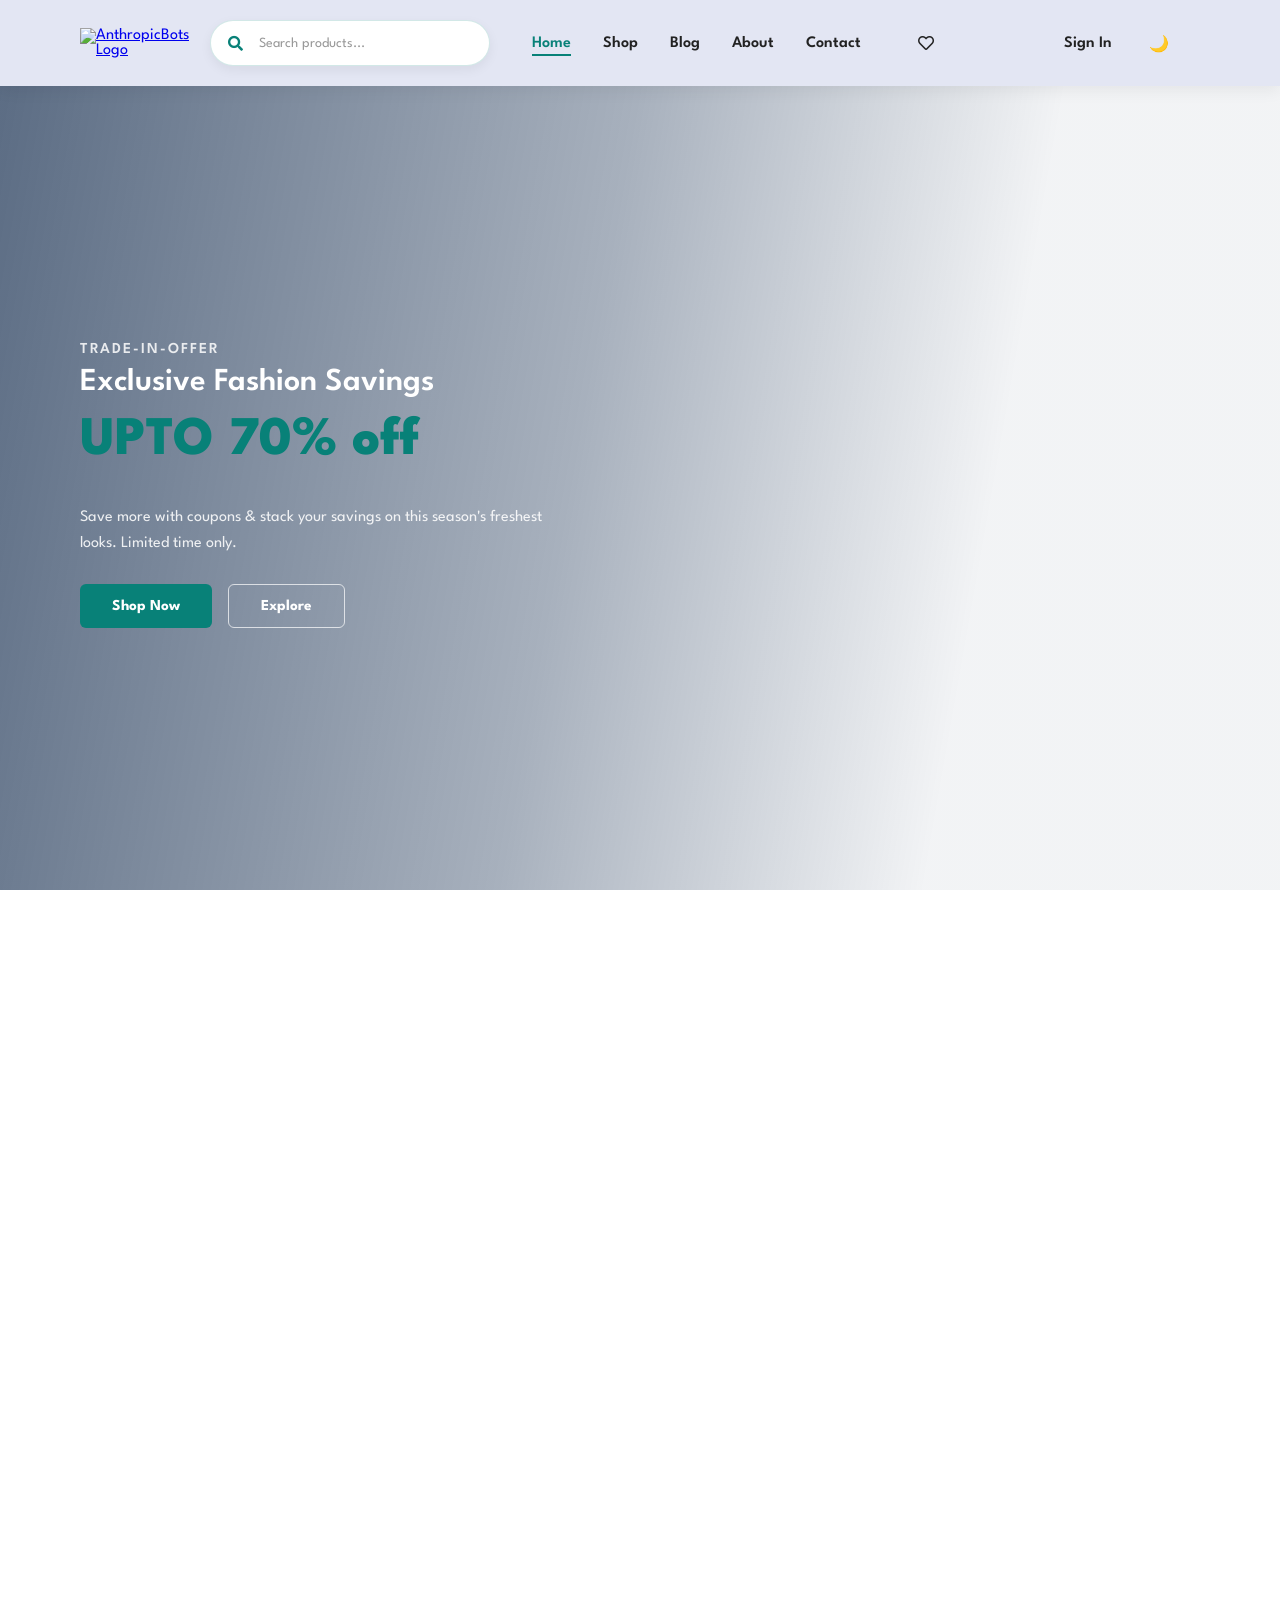
==== commit 836e0730: "Merge branch 'main' into feature/issue-287-contact-info-card" ====
--- a/frontend/index.html
+++ b/frontend/index.html
@@ -6,8 +6,6 @@
         name="viewport"
         content="width=device-width, initial-scale=1.0"
     >
-
-    <!-- SEO -->
     <link rel="canonical" href="https://www.bhuvansh.xyz/index.html">
     <meta
         name="description"
@@ -292,6 +290,24 @@
         ></div>
     </section>
 
+    <!-- Recommended for You -->
+    <section
+        id="recommended"
+        class="section-p1 animate-on-scroll"
+    >
+        <h2>
+            Recommended for You
+        </h2>
+        <p>
+            Personalized product suggestions based on your interests
+        </p>
+        <div
+            class="products-grid"
+            id="recommended-products-container"
+        ></div>
+    </section>
+
+
     <!-- Small Banner -->
     <section
         id="sm-banner"
@@ -307,9 +323,9 @@
             <span>
                 The best classic dress is on sale at cara
             </span>
-            <button class="white">
-                <a href="about.html">
-                About Cara Store
+            <button class="banner-btn">
+                <a href="Buy1Get1.html">
+                View Products
                 </a>
             </button>
         </div>
@@ -324,24 +340,43 @@
             <span>
                 The best classic dress is on sale at cara
             </span>
-            <button class="white">
+            <button class="banner-btn">
                 <a href="shop.html">
                 Collection
                 </a>
             </button>
         </div>
     </section>
-
+    <!-- Men's & Women's Collection -->
+     <section id = "collection" class = "section-p1 animate-on-scroll">
+            <a href = "mens.html" class = "collection-link">
+                <div class = "banner-box mens-collection-banner">
+                    <h4>NEW ARRIVALS</h4>
+                    <h2>MEN'S COLLECTION</h2>
+                    <span>Style. Comfort. Confidence.</span>
+                    <button class = "white">Shop Now<i class = "fas fa-arrow-right"></i></button>
+                </div>
+            </a>
+             <a href = "womens.html" class = "collection-link">
+                <div class = "banner-box womens-collection-banner">
+                    <h4>NEW ARRIVALS</h4>
+                    <h2>WOMEN'S COLLECTION</h2>
+                    <span>Elegant. Feminine. Fearless</span>
+                    <button class = "white">Shop Now<i class = "fas fa-arrow-right"></i></button>
+                </div>
+            </a>
+
+     </section>
     <!-- Banner 3 -->
     <section id="banner3" class="animate-on-scroll">
-        <div class="banner-box">
+        <!-- <div class="banner-box">
             <h2>
                 SEASONAL SALE
             </h2>
             <h3>
                 SUMMER Collection -50% OFF
             </h3>
-        </div>
+        </div> -->
 
         <a href="seasonal.html" class="banner-link">
             <div class="banner-box">
@@ -450,11 +485,6 @@
 
     <script
         defer
-        src="scripts/cart-drawer.js"
-    ></script>
-
-    <script
-        defer
         src="scripts/shop-controls.js"
     ></script>
 
@@ -470,8 +500,13 @@
         src="scripts/back-to-top.js"
     ></script>
 
+    <script
+        defer
+        src="scripts/recommendations.js"
+    ></script>
+    <script
+        type="module"
+        src="scripts/recentlyViewed.js"
+    ></script>
   </body>
-
-</body>
-
 </html>
--- a/frontend/styles/base.css
+++ b/frontend/styles/base.css
@@ -0,0 +1,365 @@
+@import url('https://fonts.googleapis.com/css2?family=Spartan:wght@100;200;300;400;500;600;700;800;900&display=swap');
+
+:root{
+    --primary-color: #088178;
+    --primary-hover: #066e67;
+    --text-dark: #222;
+    --text-light: #465b52;
+    --bg-light: #E3E6F3;
+    --white: #fff;
+    --border-light: #cce7d0;
+    --shadow-soft: 0 10px 30px rgba(0,0,0,0.12);
+    --transition-fast: 0.3s ease;
+    --dropdown-bg: #ffffff;
+    --card-bg: #ffffff;
+    --faq-bg: #ffffff;
+    --faq-question-bg: #f8f8f8;
+    --border-color: #e1e1e1;
+    --text-heading: #222;
+    --text-body: #555;
+    --input-bg: #ffffff;
+    --container-bg: #ffffff; 
+}
+body.dark-theme {
+    --text-dark: #ffffff;
+    --text-light: #d1d1d1;
+    --bg-light: #1a1a1a;
+    --white: #121212;
+    --dropdown-bg: #1e1e1e;
+    --card-bg: #1e1e1e;
+    --faq-bg: #1e1e1e;
+    --faq-question-bg: #2a2a2a;
+    --border-color: #333;
+    --text-heading: #ffffff;
+    --text-body: #d1d1d1;
+    --input-bg: #1e1e1e;
+    --container-bg: #1e1e1e;
+
+    background-color: #121212;
+    color: #ffffff;
+}
+/* reset */
+*{   
+    margin: 0;
+    padding: 0;
+    box-sizing: border-box;
+    font-family: 'Spartan', sans-serif;
+}
+html , body{
+    width: 100%;
+    height: 100%;
+   overflow-x: hidden;
+}
+/* base typography */
+h1{
+    font-size: 50px;
+    line-height: 64px;
+    color: var(--text-dark);
+}
+
+h2{
+    font-size: 46px;
+    line-height: 54px;
+    color: var(--text-light);
+}
+
+/* added missing heading style */
+h3{
+    font-size: 28px;
+    line-height: 36px;
+    color: var(--text-dark);
+    font-weight: 700;
+}
+
+h4{
+    font-size: 20px;
+    color: var(--text-dark);
+}
+
+h6{
+    font-size: 12px;
+    font-weight: 700;
+}
+
+p{
+    font-size: 16px;
+    color: var(--text-light);
+    margin: 15px 0 20px;
+}
+
+/* layout helpers */
+.section-p1{
+    padding: 40px 80px;
+}
+
+.section-m1{
+    margin: 40px 0;
+}
+
+/* buttons */
+button.normal{
+    font-size: 14px;
+    font-weight: 600;
+    padding: 15px 30px;
+    color: #000;
+    background-color: var(--white);
+    border-radius: 4px;
+    cursor: pointer;
+    border: none;
+    outline: none;
+    transition: var(--transition-fast);
+    min-height: 44px;
+}
+
+button.white{
+    font-size: 13px;
+    font-weight: 600;
+    padding: 11px 18px;
+    color: var(--white);
+    background-color: transparent;
+    cursor: pointer;
+    border: 1px solid var(--white);
+    outline: none;
+    transition: var(--transition-fast);
+    min-height: 44px;
+}
+
+.btn-hover{
+    transition: var(--transition-fast);
+}
+
+.btn-hover:hover{
+    transform: translateY(-2px);
+    box-shadow: var(--shadow-soft);
+}
+
+/* global page styles */
+html{
+    scroll-behavior: smooth;
+}
+
+body{
+    width: 100%;
+    overflow-x: hidden;
+    background: var(--white);
+    color: var(--text-dark);
+    -webkit-font-smoothing: antialiased;
+    padding-top: 80px;
+}
+
+/* accessibility */
+:focus-visible{
+    outline: 2px solid var(--primary-color);
+    outline-offset: 2px;
+}
+
+/* media */
+img{
+    max-width: 100%;
+    display: block;
+    user-select: none;
+}
+
+/* reusable product button styles */
+.pro button{
+    border: 1px solid #ccc;
+    background: var(--white);
+    padding: 6px 12px;
+    cursor: pointer;
+    border-radius: 6px;
+    margin: 4px;
+    transition: var(--transition-fast);
+    min-height: 44px;
+}
+
+.pro button:hover{
+    background: var(--primary-color);
+    color: var(--white);
+}
+
+.pro span{
+    font-weight: 600;
+}
+
+.pro p{
+    margin-top: 10px;
+    font-size: 14px;
+}
+
+/* responsive utilities */
+@media(max-width:1024px){
+    .section-p1{
+        padding: 30px 20px;
+    }
+
+    h1{
+        font-size: 38px;
+        line-height: 46px;
+    }
+
+    h2{
+        font-size: 32px;
+        line-height: 40px;
+    }
+
+    h3{
+        font-size: 24px;
+        line-height: 32px;
+    }
+}
+body.dark-theme {
+    --text-dark: #f8f6f6;
+    --text-light: #2c2b2b; 
+    --bg-light: #1a1a1a;
+    --white: #121212;
+
+    background-color: #121212;
+    color: #ffffff;
+}
+body {
+    transition: background-color 0.3s ease,
+                color 0.3s ease;
+}
+.theme-toggle-item button {
+    background: none;
+    border: none;
+    cursor: pointer;
+    font-size: 18px;
+}
+body.dark-theme input,
+body.dark-theme textarea,
+body.dark-theme select {
+    background-color: #1e1e1e;
+    color: #ffffff;
+    border: 1px solid #444;
+}
+
+body.dark-theme label,
+body.dark-theme .form-group,
+body.dark-theme p,
+body.dark-theme a {
+    color: var(--text-dark); /*description index page visiblein dark mode*/
+}
+--------
+body.dark-theme h2 {
+    color: var(--text-dark);
+}
+-------
+body.dark-theme footer {
+    background-color: #1a1a1a;
+    color: #ffffff;
+}
+
+body.dark-theme footer a {
+    color: #d1d1d1;
+}
+
+body.dark-theme footer p,
+body.dark-theme footer h1,
+body.dark-theme footer h2,
+body.dark-theme footer h3,
+body.dark-theme footer h4 {
+    color: #ffffff;
+}
+/* Navbar dark mode */
+body.dark-theme nav,
+body.dark-theme .navbar {
+  background-color: #1a1a1a;
+}
+
+body.dark-theme nav a,
+body.dark-theme .navbar a {
+  color: #e0e0e0;
+}
+
+/* navbar count badges: keep the number readable in dark mode
+   (the nav-link color rule above must not bleed into the badge) */
+body.dark-theme #cart-badge,
+body.dark-theme #wishlist-badge,
+body.dark-theme #cart-count {
+  background-color: var(--primary-color) !important;
+  color: #ffffff !important;
+}
+
+/* Buttons in dark mode */
+body.dark-theme .btn,
+body.dark-theme button:not(#theme-toggle) {
+  background-color: #088178;
+  color: #ffffff;
+  border: 1px solid #066b63;
+}
+
+body.dark-theme .btn:hover,
+body.dark-theme button:not(#theme-toggle):hover {
+  background-color: #066b63;
+}
+body.dark-theme .order-tracking,
+body.dark-theme .order-card,
+body.dark-theme .order-box,
+body.dark-theme .track-box,
+body.dark-theme .order-content {
+    background-color: #1e1e1e !important;
+    border: 1px solid #333 !important;
+}
+body.dark-theme h3 {
+    color: var(--text-dark) !important; /*making h3 visible in dark mode*/
+}
+body.dark-theme .toast-container,
+body.dark-theme .toast,
+body.dark-theme .toast-item,
+body.dark-theme [class*="toast"] {
+    background-color: #1e1e1e !important;
+    color: #ffffff !important;
+    border: 1px solid #333 !important;
+    box-shadow: 0 4px 12px rgba(0,0,0,0.5) !important;
+}
+
+body.dark-theme .toast-item p,
+body.dark-theme .toast-item span,
+body.dark-theme .toast p,
+body.dark-theme .toast span {
+    color: #ffffff !important;
+}
+body.dark-theme #product1 h2,
+body.dark-theme #new-arrivals h2,
+body.dark-theme #recently-viewed h2 {
+    color: #ffffff !important;
+}
+body.dark-theme #blog-header h3 {
+    color: #ffffff !important;
+}
+body.dark-theme #blog-header h1,
+body.dark-theme #blog-header p {
+    color: #ffffff !important;
+}
+#about-app h1 a {
+    color: #1a73e8 !important;
+    text-decoration: underline;
+}
+
+body.dark-theme #about-app h1 a {
+    color: #5b9cf6 !important;
+}
+/* Dropdown button override - must be after button rule */
+body.dark-theme #profile-dropdown button {
+    background-color: transparent !important;
+    color: #ffffff !important;
+    border: none !important;
+    box-shadow: none !important;
+}
+
+body.dark-theme #profile-dropdown button:hover {
+    background-color: #2a2a2a !important;
+    color: #ffffff !important;
+    border: none !important;
+}
+
+body.dark-theme #profile-dropdown {
+    background-color: #1e1e1e !important;
+    border: 1px solid #333 !important;
+    box-shadow: 0 4px 20px rgba(0, 0, 0, 0.6) !important;
+}
+/*Recommended For You title being visible in dark mode*/
+body.dark-theme #recommended h2 { 
+    color: #ffffff !important;
+}
--- a/frontend/styles/components.css
+++ b/frontend/styles/components.css
@@ -0,0 +1,995 @@
+/* HEADER */
+#header {
+    position: fixed;
+    top: 0;
+    left: 0;
+    width: 100%;
+    display: flex;
+    align-items: center;
+    justify-content: space-between;
+    padding: 20px 80px;
+    background: var(--bg-light, #ffffff);
+    box-shadow: 0 5px 15px rgba(0, 0, 0, 0.06);
+    z-index: 999;
+}
+
+.desktop-nav {
+    flex: 1;
+    display: flex;
+    align-items: center;
+}
+
+.nav-links {
+    flex: 1;
+    display: flex;
+    justify-content: center;
+    gap: 32px;
+    list-style: none;
+}
+
+.nav-actions {
+    display: flex;
+    align-items: center;
+    gap: 12px;
+    list-style: none;
+}
+
+.profile-wrapper {
+    margin-left: 50px;
+}
+
+.wishlist-link {
+    margin-left: 25px;
+} 
+
+html, body {
+    overflow-x: hidden;
+}
+
+#header .logo {
+    width: 130px;
+    height: auto;
+}
+
+
+.desktop-nav #navbar-links {
+    display: flex;
+    justify-content: center;
+    align-items: center;
+    gap: 32px;
+    list-style: none;
+}
+
+.desktop-nav #navbar-links li a,
+.desktop-nav #navbar-links li button {
+    text-decoration: none;
+    color: #222;
+    font-weight: 600;
+    background: none;
+    border: none;
+    cursor: pointer;
+}
+
+.desktop-nav #navbar-links li a:hover,
+.desktop-nav #navbar-links li a.active {
+    color: #088178;
+}
+
+
+
+.desktop-nav #navbar-links li {
+    position: relative;
+}
+
+.desktop-nav #navbar-links li a,
+.desktop-nav #navbar-links li button {
+    text-decoration: none;
+    font-size: 16px;
+    font-weight: 600;
+    color: var(--text-dark, #222);
+    transition: color 0.3s ease, transform 0.3s ease, opacity 0.3s ease;
+    background: none;
+    border: none;
+    cursor: pointer;
+}
+
+.desktop-nav #navbar-links li a:hover,
+.desktop-nav #navbar-links li a.active {
+    color: var(--primary-color, #088178);
+}
+
+/* Active underline for current page */
+#navbar-links li a.active::after {
+    width: 100%;
+    height: 2px;
+    background-color: var(--primary-color, #088178);
+}
+
+
+/* Hide Hamburger Button on Desktop */
+#mobile-menu-btn {
+    display: none;
+    flex-direction: column;
+    justify-content: center;
+    align-items: center;
+    width: 32px;
+    height: 32px;
+    background: none;
+    border: none;
+    cursor: pointer;
+    padding: 0;
+    z-index: 10000;
+    transition: opacity 0.3s ease;
+}
+
+#mobile-menu-btn.hidden {
+    opacity: 0;
+    pointer-events: none;
+}
+
+.hamburger-line {
+    width: 24px;
+    height: 2px;
+    background: var(--text-dark, #222);
+    margin: 3px 0;
+    transition: all 0.3s ease;
+    border-radius: 2px;
+}
+
+#mobile-menu-btn:hover .hamburger-line {
+    background: var(--primary-color, #088178);
+}
+
+/* ==================== MOBILE MENU OVERLAY ==================== */
+#mobile-menu-overlay {
+    display: none;
+    position: fixed;
+    top: 0;
+    right: 0;
+    width: 100%;
+    max-width: 400px;
+    height: 100vh;
+    background: linear-gradient(135deg, #ffffff 0%, #f8f9fa 100%);
+    box-shadow: -10px 0 40px rgba(0, 0, 0, 0.15);
+    z-index: 9999;
+    transform: translateX(100%);
+    transition: transform 0.4s cubic-bezier(0.4, 0, 0.2, 1);
+    overflow-y: auto;
+}
+
+#mobile-menu-overlay.active {
+    display: block;
+    transform: translateX(0);
+}
+
+/* Mobile Menu Header */
+.mobile-menu-header {
+    display: flex;
+    align-items: center;
+    justify-content: space-between;
+    padding: 20px 24px;
+    background: #ffffff;
+    border-bottom: 1px solid #e9ecef;
+    position: sticky;
+    top: 0;
+    z-index: 10;
+}
+
+.mobile-logo {
+    width: 120px;
+    height: auto;
+}
+
+/* Animate mobile menu slide-in smoothly */
+#navbar-links {
+    will-change: transform;
+    transform: translateX(0);
+    transition: right 0.3s ease, transform 0.3s ease;
+}
+
+#mobile-close-btn:hover {
+    background: #e9ecef;
+    border-color: #ced4da;
+    transform: rotate(90deg);
+}
+
+#mobile-close-btn svg {
+    width: 20px;
+    height: 20px;
+    color: var(--text-dark, #222);
+}
+
+/* Mobile Navigation */
+.mobile-nav {
+    padding: 24px;
+}
+
+.mobile-nav-links {
+    list-style: none;
+    display: flex;
+    flex-direction: column;
+    gap: 8px;
+}
+
+.mobile-link {
+    display: flex;
+    align-items: center;
+    gap: 16px;
+    padding: 16px 20px;
+    text-decoration: none;
+    color: var(--text-dark, #222);
+    font-size: 16px;
+    font-weight: 500;
+    border-radius: 12px;
+    transition: all 0.3s ease;
+    background: #ffffff;
+    border: 1px solid transparent;
+}
+
+.mobile-link:hover {
+    background: linear-gradient(135deg, #088178 0%, #066663 100%);
+    color: #ffffff;
+    transform: translateX(8px);
+    box-shadow: 0 4px 12px rgba(8, 129, 120, 0.2);
+}
+
+.mobile-link i {
+    font-size: 18px;
+    width: 24px;
+    text-align: center;
+}
+
+.mobile-badge {
+    background: var(--primary-color, #088178);
+    color: #ffffff;
+    font-size: 12px;
+    font-weight: 600;
+    padding: 2px 8px;
+    border-radius: 12px;
+    margin-left: auto;
+}
+
+.mobile-divider {
+    height: 1px;
+    background: #e9ecef;
+    margin: 16px 0;
+}
+
+/* ==================== RESPONSIVE (TABLET & MOBILE) ==================== */
+@media (max-width: 1024px) {
+    #header {
+        padding: 16px 24px;
+    }
+    
+    .desktop-nav {
+        display: none;
+    }
+
+    #mobile-menu-btn {
+        display: flex;
+    }
+
+    #mobile-menu-overlay {
+        max-width: 350px;
+    }
+}
+
+@media (max-width: 477px) {
+    #header {
+        padding: 12px 20px;
+    }
+
+    #header .logo {
+        width: 110px;
+    }
+
+    #mobile-menu-overlay {
+        max-width: 100%;
+    }
+
+    .mobile-menu-header {
+        padding: 16px 20px;
+    }
+
+    .mobile-logo {
+        width: 100px;
+    }
+
+    .mobile-nav {
+        padding: 20px;
+    }
+
+    .mobile-link {
+        padding: 14px 16px;
+        font-size: 15px;
+    }
+}
+
+/* CART */
+.cart-link a {
+    display: flex;
+    align-items: center;
+    gap: 6px;
+}
+
+#cart-badge,
+#wishlist-badge {
+    background: var(--primary-color);
+    color: white;
+    font-size: 12px;
+    border-radius: 50%;
+    padding: 2px 6px;
+}
+
+/* PROFILE DROPDOWN */
+.profile-wrapper {
+    position: relative;
+}
+
+#profile-dropdown {
+    position: absolute;
+    top: 45px;
+    right: 0;
+    min-width: 230px;
+    background: white;
+    border-radius: 12px;
+    box-shadow: var(--shadow-soft);
+    padding: 12px;
+    display: none;
+    flex-direction: column;
+    gap: 8px;
+    z-index: 1000;
+    background: var(--dropdown-bg, white);
+}
+
+/* desktop hover */
+.profile-wrapper:hover #profile-dropdown[data-loggedin="true"] {
+    display: flex;
+}
+
+/* js active dropdown */
+#profile-dropdown.active {
+    display: flex;
+}
+
+#profile-dropdown a,
+#profile-dropdown button {
+    display: flex;
+    align-items: center;
+    gap: 10px;
+    padding: 12px;
+    border-radius: 8px;
+    text-decoration: none;
+    color: var(--text-dark);
+    background: none;
+    border: none;
+    cursor: pointer;
+    transition: var(--transition-fast);
+    font-size: 14px;
+    width: 100%;
+    min-height: 44px;
+    
+}
+
+#profile-dropdown a:hover,
+#profile-dropdown button:hover {
+    background: #f5f5f5;
+    color: var(--primary-color);
+}
+
+/* FOOTER */
+footer {
+    display: flex;
+    flex-wrap: wrap;
+    justify-content: space-between;
+    background: #fafafa;
+    width: 100%;
+    padding: 40px 80px;
+    box-sizing: border-box;
+}
+
+footer .col {
+    display: flex;
+    flex-direction: column;
+    align-items: flex-start;
+    margin-bottom: 20px;
+}
+
+footer .logo {
+    margin-bottom: 30px;
+}
+
+footer h4 {
+    font-size: 14px;
+    padding-bottom: 20px;
+}
+
+footer p {
+    font-size: 13px;
+    margin: 0 0 8px 0;
+}
+
+footer a {
+    font-size: 13px;
+    text-decoration: none;
+    color: var(--text-light);
+    margin-bottom: 10px;
+    transition: var(--transition-fast);
+}
+
+footer .follow {
+    margin-top: 20px;
+}
+
+footer .follow .icon {
+    display: flex;
+    gap: 12px;
+}
+
+footer .follow a {
+    color: var(--text-light);
+    transition: var(--transition-fast);
+}
+
+footer .follow a:hover {
+    color: var(--primary-color);
+}
+
+footer .install .row {
+    display: flex;
+    gap: 10px;
+    margin: 10px 0 15px 0;
+}
+
+footer .install .row img {
+    border: 1px solid var(--primary-color);
+    border-radius: 6px;
+    width: 130px;
+    height: auto;
+}
+
+footer .install > img {
+    margin: 10px 0 15px 0;
+    max-width: 100%;
+    height: auto;
+}
+
+footer a:hover {
+    color: var(--primary-color);
+}
+
+footer .copyright {
+    width: 100%;
+    text-align: center;
+    margin-top: 20px;
+    border-top: 1px solid #e1e1e1;
+    padding-top: 20px;
+}
+
+/* RESPONSIVE */
+@media(max-width:1024px) {
+    #header {
+        padding: 16px 40px;
+    }
+    footer {
+        padding: 40px 40px;
+    }
+
+    .profile-wrapper:hover #profile-dropdown {
+        display: none;
+    }
+}
+
+@media(max-width:477px) {
+    #header {
+        padding: 12px 20px;
+    }
+
+    .logo {
+        width: 110px;
+    }
+
+    footer {
+        text-align: center;
+        padding: 40px 20px;
+    }
+
+    footer .col {
+        align-items: center;
+        width: 100%;
+    }
+
+    footer .install .row {
+        justify-content: center; 
+    }
+}
+
+.nav-profile-image{
+    width: 34px;
+    height: 34px;
+    border-radius: 50%;
+    object-fit: cover;
+    border: 2px solid #088178;
+}
+body.dark-theme #profile-dropdown {
+    background-color: #1e1e1e;
+    color: #ffffff;
+    border: 1px solid #333;
+}
+
+body.dark-theme #profile-dropdown a {
+    color: #ffffff;
+}
+
+body.dark-theme #profile-dropdown a:hover {
+    background-color: #2a2a2a;
+}
+
+body.dark-theme #profile-dropdown button {
+    background-color: transparent;
+    color: #ffffff;
+    border: none;
+}
+body.dark-theme .pro,
+body.dark-theme .product-card,
+body.dark-theme .card {
+  background-color: #1e1e1e;
+  border: 1px solid #2a2a2a;
+  color: #e0e0e0;
+}
+
+body.dark-theme .pro h4,
+body.dark-theme .pro span {
+  color: #e0e0e0;
+}
+
+/* Header */
+body.dark-theme #header {
+  background: #1a1a1a;
+  box-shadow: 0 5px 15px rgba(0,0,0,0.4);
+}
+
+/* Desktop nav links */
+body.dark-theme .desktop-nav #navbar-links li a,
+body.dark-theme .desktop-nav #navbar-links li button {
+  color: #e0e0e0;
+}
+
+/* Hamburger lines */
+body.dark-theme .hamburger-line {
+  background: #e0e0e0;
+}
+
+/* Mobile menu overlay */
+body.dark-theme #mobile-menu-overlay {
+  background: linear-gradient(135deg, #1a1a1a 0%, #121212 100%);
+}
+
+body.dark-theme .mobile-menu-header {
+  background: #1e1e1e;
+  border-bottom: 1px solid #333;
+}
+
+body.dark-theme .mobile-link {
+  background: #1e1e1e;
+  color: #e0e0e0;
+  border-color: #333;
+}
+
+body.dark-theme #mobile-close-btn {
+  background: #2a2a2a;
+  border-color: #444;
+}
+
+/* Footer */
+body.dark-theme footer {
+  background: #1a1a1a;
+}
+
+body.dark-theme footer .copyright {
+  border-top: 1px solid #333;
+}
+
+/* Feature boxes */
+body.dark-theme #feature .fe-box {
+  background-color: #1e1e1e;
+  border-color: #333;
+}
+
+body.dark-theme #feature .fe-box h6 {
+  color: #ffffff;
+}
+
+/* Newsletter */
+body.dark-theme #newsletter {
+  background-color: #0d0d0d;
+}
+
+body.dark-theme #newsletter input {
+  background-color: #2a2a2a;
+  color: #ffffff;
+}
+
+/* Explore More button dark fix */
+body.dark-theme #banner button.normal {
+    background-color: #1e1e1e ;
+    color: #ffffff ;
+    border: 1px solid #444 ;
+}
+
+body.dark-theme #header .logo-text,
+body.dark-theme #header a {
+    color: #39a4d6 ;
+}
+
+body.dark-theme #header .logo {
+    filter: brightness(0) invert(1) sepia(1) saturate(3) hue-rotate(175deg);
+}
+
+body.dark-theme .desktop-nav #navbar-links li a.active {
+    border-bottom: none ;
+    text-decoration: none ;
+}
+
+body.dark-theme .desktop-nav #navbar-links li a::after,
+body.dark-theme .desktop-nav #navbar-links li a::before {
+    display: none ;
+}
+#theme-toggle {
+    background: none ;
+    border: none ;
+    cursor: pointer ;
+    font-size: 20px ;
+    padding: 5px ;
+    box-shadow: none ;
+}
+
+body.dark-theme footer .logo {
+    filter: invert(1) ;
+}
+
+body.dark-theme {
+    --dropdown-bg: #0c0c0c;
+    --shadow-soft: 0 4px 20px rgba(0, 0, 0, 0.6);
+}
+
+body.dark-theme #profile-dropdown a,
+body.dark-theme #profile-dropdown button{
+    color: #ffffff !important;
+    background-color: transparent !important;
+}
+
+/* Active nav link */
+#navbar-links a.active {
+    font-weight: 600;
+    color: #088178;
+    border-bottom: 2px solid #088178;
+    padding-bottom: 2px;
+}
+
+
+/* ===== Premium Navbar Search ===== */
+
+#header .search-container {
+    position: relative;
+    width: 280px;
+    margin-right: 16px;
+}
+
+#header .search-input {
+    width: 100%;
+    height: 46px;
+    padding: 0 18px 0 48px;
+    border: 1px solid rgba(8, 129, 120, .18);
+    border-radius: 50px;
+    background: #fff;
+    color: #222;
+    font-size: 14px;
+    outline: none;
+
+    transition: all .3s ease;
+
+    box-shadow:
+        0 4px 12px rgba(0, 0, 0, .06);
+}
+
+#header .search-input::placeholder {
+    color: #999;
+    font-size: 14px;
+}
+
+#header .search-icon {
+    position: absolute;
+    left: 18px;
+    top: 50%;
+    transform: translateY(-50%);
+    color: #088178;
+    font-size: 15px;
+    pointer-events: none;
+}
+
+#header .search-input:hover {
+    border-color: #088178;
+}
+
+#header .search-input:focus {
+    border-color: #088178;
+    box-shadow:
+        0 0 0 4px rgba(8, 129, 120, .12),
+        0 8px 20px rgba(8, 129, 120, .15);
+}
+
+/* keyboard accessibility */
+#header .search-input:focus-visible {
+    outline: none;
+}
+
+/* Suggestions dropdown */
+#header .suggestions-dropdown {
+    position: absolute;
+    top: 56px;
+    left: 0;
+    width: 100%;
+    background: #fff;
+    border-radius: 18px;
+    overflow: hidden;
+    box-shadow:
+        0 12px 30px rgba(0, 0, 0, .12);
+    z-index: 1000;
+}
+
+/* ===== Responsive ===== */
+
+@media(max-width:992px) {
+
+    #header .search-container {
+        width: 220px;
+    }
+
+}
+
+@media(max-width:768px) {
+
+    #header .search-container {
+        width: 60%;
+        margin: 15px;
+    }
+
+   #header .search-input {
+        height: 44px;
+        font-size: 13px;
+    }
+
+}
+
+/* Cart drawer sidebar */
+.cart-drawer {
+    position: fixed;
+    inset: 0;
+    z-index: 10000;
+    background: rgba(0, 0, 0, 0.45);
+    opacity: 0;
+    visibility: hidden;
+    transition: opacity 0.3s ease, visibility 0.3s ease;
+}
+
+.cart-drawer.active {
+    opacity: 1;
+    visibility: visible;
+}
+
+.cart-drawer-panel {
+    position: absolute;
+    top: 0;
+    right: 0;
+    width: min(400px, 100%);
+    height: 100%;
+    background: #fff;
+    display: flex;
+    flex-direction: column;
+    box-shadow: -8px 0 30px rgba(0, 0, 0, 0.15);
+    transform: translateX(100%);
+    transition: transform 0.35s cubic-bezier(0.4, 0, 0.2, 1);
+}
+
+.cart-drawer.active .cart-drawer-panel {
+    transform: translateX(0);
+}
+
+.cart-drawer-header {
+    display: flex;
+    align-items: center;
+    justify-content: space-between;
+    padding: 20px 22px;
+    border-bottom: 1px solid #eee;
+}
+
+.cart-drawer-header h3 {
+    margin: 0;
+    font-size: 20px;
+    color: #1a1a1a;
+}
+
+.cart-drawer-close {
+    width: 36px;
+    height: 36px;
+    border: none;
+    border-radius: 50%;
+    background: #f3f3f3;
+    color: #333;
+    cursor: pointer;
+    font-size: 16px;
+    transition: background 0.2s ease;
+}
+
+.cart-drawer-close:hover {
+    background: #e8e8e8;
+}
+
+.cart-drawer-items {
+    flex: 1;
+    overflow-y: auto;
+    padding: 16px 22px;
+}
+
+.cart-drawer-items .empty-cart {
+    text-align: center;
+    color: #666;
+    padding: 40px 10px;
+}
+
+.drawer-item {
+    display: grid;
+    grid-template-columns: 72px 1fr auto;
+    gap: 12px;
+    align-items: start;
+    padding: 14px 0;
+    border-bottom: 1px solid #f0f0f0;
+}
+
+.drawer-item img {
+    width: 72px;
+    height: 72px;
+    object-fit: cover;
+    border-radius: 8px;
+}
+
+.drawer-item-info h4 {
+    margin: 0 0 6px;
+    font-size: 15px;
+    line-height: 1.3;
+}
+
+.drawer-item-info p {
+    margin: 0 0 8px;
+    color: #088178;
+    font-weight: 600;
+    font-size: 14px;
+}
+
+.drawer-qty-controls {
+    display: flex;
+    align-items: center;
+    gap: 8px;
+}
+
+.drawer-qty-controls button {
+    width: 28px;
+    height: 28px;
+    border: none;
+    border-radius: 4px;
+    background: #088178;
+    color: #fff;
+    cursor: pointer;
+    font-size: 16px;
+    line-height: 1;
+}
+
+.drawer-qty-controls button:disabled {
+    background: #d8d8d8;
+    color: #777;
+    cursor: not-allowed;
+}
+
+.drawer-qty-controls span {
+    min-width: 18px;
+    text-align: center;
+    font-weight: 600;
+    font-size: 14px;
+}
+
+.remove-drawer-item {
+    border: none;
+    background: transparent;
+    color: #999;
+    cursor: pointer;
+    font-size: 18px;
+    padding: 4px;
+    line-height: 1;
+    transition: color 0.2s ease;
+}
+
+.remove-drawer-item:hover {
+    color: #c62828;
+}
+
+.cart-drawer-footer {
+    padding: 18px 22px 24px;
+    border-top: 1px solid #eee;
+}
+
+.cart-drawer-subtotal {
+    display: flex;
+    justify-content: space-between;
+    align-items: center;
+    margin-bottom: 14px;
+    font-size: 16px;
+}
+
+.cart-drawer-subtotal strong {
+    color: #088178;
+    font-size: 18px;
+}
+
+.cart-drawer-view-btn,
+.cart-drawer-checkout-btn {
+    display: block;
+    text-align: center;
+    padding: 12px 16px;
+    border-radius: 6px;
+    text-decoration: none;
+    font-weight: 600;
+    transition: transform 0.2s ease, box-shadow 0.2s ease;
+}
+
+.cart-drawer-view-btn {
+    background: #f2f7f7;
+    color: #088178;
+    border: 1px solid #b8d8d5;
+    margin-bottom: 10px;
+}
+
+.cart-drawer-checkout-btn {
+    background: #088178;
+    color: #fff;
+}
+
+.cart-drawer-view-btn:hover,
+.cart-drawer-checkout-btn:hover {
+    transform: translateY(-1px);
+    box-shadow: 0 6px 16px rgba(0, 0, 0, 0.1);
+}
+
+body.dark-theme .cart-drawer-panel {
+    background: #1e1e1e;
+}
+
+body.dark-theme .cart-drawer-header {
+    border-bottom-color: #333;
+}
+
+body.dark-theme .cart-drawer-header h3 {
+    color: #fff;
+}
+
+body.dark-theme .drawer-item {
+    border-bottom-color: #333;
+}
+
+body.dark-theme .drawer-item-info h4 {
+    color: #fff;
+}
+
+body.dark-theme .cart-drawer-footer {
+    border-top-color: #333;
+}
+
+body.dark-theme .cart-drawer-subtotal {
+    color: #e0e0e0;
+}
+
+@media (max-width: 480px) {
+    .cart-drawer-panel {
+        width: 100%;
+    }
+}
--- a/frontend/styles/hero.css
+++ b/frontend/styles/hero.css
@@ -2,54 +2,145 @@
 hero section
 ============================= */
 #hero{
-    background-image: url("../assets/images/hero4.png");
+    position: relative;
     height: 90vh;
     width: 100%;
-    background-size: cover;
-    background-position: top 25% right 0;
     padding: 0 80px;
+    display: flex;
+    align-items: center;
+    justify-content: flex-start;
+    overflow: hidden;
+}
+
+#hero-slider{
+    position: absolute;
+    inset: 0;
+    z-index: 0;
+}
+
+#hero-slider .hero-slide{
+    position: absolute;
+    inset: 0;
+    width: 100%;
+    height: 100%;
+    object-fit: cover;
+    object-position: top 25% right 0;
+    opacity: 0;
+    transform: scale(1.02);
+    transition: opacity 1s ease, transform 1s ease;
+    will-change: opacity, transform;
+}
+
+#hero-slider .hero-slide.is-active{
+    opacity: 1;
+    transform: scale(1);
+}
+
+/* overlay to improve text contrast */
+#hero::before{
+    content: '';
+    position: absolute;
+    inset: 0;
+    background: linear-gradient(100deg, rgba(4,30,66,0.65) 0%, rgba(4,30,66,0.35) 45%, rgba(4,30,66,0.05) 75%);
+    z-index: 1;
+    pointer-events: none;
+}
+
+#hero-content{
+    position: relative;
+    z-index: 2;
     display: flex;
     flex-direction: column;
     align-items: flex-start;
     justify-content: center;
-}
+    padding: 0;
+    max-width: 560px;
+    gap: 4px;
+}
+
 #herotexts{
     height:90vh;
-    width:40%;
-    display:flexbox;
+    width:50%;
+    display: flex;
     flex-direction: column;
-    align-content:center;
+    justify-content: center;
     flex-wrap:wrap;
 }
+#hero h4{
+    color: rgba(255,255,255,0.85);
+    font-size: 0.95rem;
+    font-weight: 600;
+    letter-spacing: 2px;
+    text-transform: uppercase;
+    margin-bottom: 4px;
+}
 #hero h2{
-    font-size:2.5rem;
-    margin-bottom: 10px;
-    line-height: 1;
-}
-
+    color: #fff;
+    font-size: 2rem;
+    font-weight: 600;
+    margin-bottom: 6px;
+    line-height: 1.2;
+}
 #hero h1{
     color: var(--primary-color);
+    font-size: 3.4rem;
+    font-weight: 800;
+    line-height: 1.1;
+    margin-bottom: 14px;
+}
+#hero p{
+    color: rgba(255,255,255,0.88);
+    font-size: 1rem;
+    line-height: 1.6;
+    margin-bottom: 24px;
+    max-width: 480px;
+}
+.hero-ctas{
+    display: flex;
+    gap: 16px;
+}
+.hero-ctas .primary{
+    background: var(--primary-color);
+    color: #fff;
+    border: none;
+    padding: 14px 32px;
+    border-radius: 6px;
+    font-weight: 700;
+    font-size: 0.95rem;
+    cursor: pointer;
+    transition: var(--transition-fast);
+}
+.hero-ctas .primary:hover{
+    background: #066663;
+    transform: translateY(-2px);
+    box-shadow: 0 8px 20px rgba(8,129,120,0.35);
+}
+.hero-ctas .secondary{
+    background: transparent;
+    color: #fff;
+    border: 1.5px solid rgba(255,255,255,0.7);
+    padding: 14px 32px;
+    border-radius: 6px;
+    font-weight: 700;
+    font-size: 0.95rem;
+    cursor: pointer;
+    transition: var(--transition-fast);
+}
+.hero-ctas .secondary:hover{
+    background: rgba(255,255,255,0.12);
+    border-color: #fff;
+    transform: translateY(-2px);
 }
 body.dark-theme #hero h1 {
     color: #5ef0fa !important;
 }
 
-#hero button{
-    background-image: url("../assets/images/button.png");
-    background-color: transparent;
-    color: var(--primary-color);
-    border: 0;
-    padding: 14px 80px 14px 65px;
-    background-repeat: no-repeat;
-    cursor: pointer;
-    font-weight: 700;
-    font-size: 15px;
-    transition: var(--transition-fast);
-}
-
-#hero button:hover{
-    transform: translateY(-2px);
-}
+
+/* Subtle premium zoom on hero image load */
+#hero-slider .hero-slide.is-active{
+    animation: zoomInSlight 0.7s ease-out both;
+}
+
 
 /* =============================
 feature section
@@ -126,6 +217,8 @@
     height: 40vh;
     background-size: cover;
     background-position: center;
+    padding-bottom: 30px;
+    box-sizing: border-box;
 }
 
 #banner h4{
@@ -155,6 +248,9 @@
     display: flex;
     justify-content: space-between;
     flex-wrap: wrap;
+    gap: 16px;
+    padding: 0 80px;
+    box-sizing: border-box;
 }
 
 #sm-banner .banner-box{
@@ -163,11 +259,13 @@
     justify-content: flex-end;
     align-items: flex-start;
     background-image: url("../assets/images/b17.jpg");
-    min-width: 48%;
+    flex: 1 1 calc(50% - 8px);
+    min-width: 280px;
     height: 50vh;
     background-size: cover;
     background-position: center;
     padding: 30px;
+    box-sizing: border-box;
 }
 
 #sm-banner .banner-box2{
@@ -346,12 +444,12 @@
 /* =============================
 responsive layout
 ============================= */
-@media(max-width:799px){
+@media(max-width:1024px){
     #hero{
         height: 70vh;
         padding: 0 80px;
-        background-position: top 30% right 30%;
-    }
+    }
+
 
     #feature{
         justify-content: center;
@@ -361,17 +459,24 @@
         margin: 15px;
     }
 
+    #sm-banner{
+        padding: 0 40px;
+        gap: 12px;
+    }
     #sm-banner .banner-box{
-        min-width: 100%;
+        flex: 1 1 100%;
         height: 30vh;
     }
-
     #banner3{
         padding: 0 40px;
     }
-
+    #banner3 .banner-link{
+        width: 48%;
+        margin-bottom: 16px;
+    }
     #banner3 .banner-box{
-        width: 28%;
+        width: 100%;
+        min-width: unset;
     }
 
     #newsletter .form{
@@ -380,17 +485,46 @@
 }
 
 @media(max-width:477px){
+    #header{
+        position: fixed;
+        width: 100%;
+    }
+
     #hero{
-        padding: 0 20px;
-        background-position: 55%;
-    }
-
+        min-height: 520px;
+        height: auto;
+        margin-top: 70px;
+        padding: 40px 24px;
+        align-items: flex-start;
+        justify-content: center;
+    }
+    #hero-content{
+        max-width: 100%;
+    }
+    #hero h4{
+        font-size: 0.75rem;
+    }
     #hero h1{
-        font-size: 38px;
-    }
-
+        font-size: 2rem;
+        line-height: 1.15;
+        margin-bottom: 8px;
+    }
+    #hero p {
+        font-size: 0.85rem;
+        line-height: 1.6;
+        margin-bottom: 18px;
+    }
     #hero h2{
-        font-size: 32px;
+        font-size: 1.4rem;
+    }
+    .hero-ctas{
+        flex-wrap: wrap;
+        gap: 10px;
+    }
+    .hero-ctas .primary,
+    .hero-ctas .secondary{
+        padding: 11px 22px;
+        font-size: 0.85rem;
     }
 
     #feature{
@@ -414,12 +548,38 @@
         margin-top: 20px;
     }
 
+    #sm-banner{
+        padding: 0 16px;
+        gap: 12px;
+    }
     #banner3{
         padding: 0 20px;
     }
-
+    #banner3 .banner-link{
+        width: 100%;
+    }
     #banner3 .banner-box{
         width: 100%;
+        min-width: unset;
+        height: 160px;
+    }
+    #sm-banner h2{
+        font-size: 20px;
+    }
+    #sm-banner h4{
+        font-size: 16px;
+    }
+    #sm-banner span{
+        font-size: 12px;
+    }
+    #banner h2{
+        font-size: 22px;
+    }
+    #banner3 .banner-box h2{
+        font-size: 1.2rem;
+    }
+    #banner3 .banner-box h4{
+        font-size: 1rem;
     }
 
     #newsletter{
@@ -430,9 +590,6 @@
         width: 100%;
     }
 }
-/* ===========================
-   DARK MODE FIXES - hero.css
-=========================== */
 
 /* Feature boxes */
 body.dark-theme #feature .fe-box {
@@ -457,6 +614,12 @@
 /* Hero section */
 body.dark-theme #hero h2 {
   color: #f0f0f0;
+}
+body.dark-theme #hero h4 {
+  color: rgba(255,255,255,0.75);
+}
+body.dark-theme #hero p {
+  color: rgba(255,255,255,0.8);
 }
 
 /* Banner text */
@@ -470,10 +633,9 @@
 }
 /* Hero background overlay for dark mode */
 body.dark-theme #hero {
-    background-color: #121212;
-    background-blend-mode: multiply;
-}
-
+    background-color: rgba(0, 0, 0, 0.45); /* halka overlay */
+    background-blend-mode: darken; /* multiply ki jagah darken */
+}
 /* Product cards white background fix */
 body.dark-theme .products-grid .pro,
 body.dark-theme .products-grid > div,
@@ -487,10 +649,9 @@
 body.dark-theme .products-grid img {
     background-color: #2a2a2a ;
 }
-body.dark-theme #hero button {
-    color: #5bd1e0 ;
-    background-color: transparent ;
-    border: none ;
+body.dark-theme .hero-ctas .secondary {
+    border-color: rgba(255,255,255,0.5);
+    color: #fff;
 }
 body.dark-theme #feature .fe-box h6 {
     color: #0a0a0a ;
--- a/frontend/styles/product-card.css
+++ b/frontend/styles/product-card.css
@@ -0,0 +1,346 @@
+/* =============================
+product section
+============================= */
+#product1 {
+    text-align: center;
+}
+
+/* product card */
+.pro {
+    width: 100%;
+    max-width: 20rem;
+    padding: 12px;
+    border: 1px solid var(--border-light);
+    border-radius: 20px;
+    cursor: pointer;
+    box-shadow: 0 8px 20px rgba(0, 0, 0, 0.06);
+    margin: 15px 0;
+    transition: var(--transition-fast);
+    position: relative;
+    overflow: hidden;
+    background: var(--white);
+
+    display: flex;
+    flex-direction: column;
+    justify-content: space-between;
+}
+
+#product1 .pro:hover,
+#new-arrivals .pro:hover,
+#recently-viewed .pro:hover {
+    transform: translateY(-10px);
+    box-shadow: 0 18px 35px rgba(0, 0, 0, 0.12);
+}
+
+/* product images */
+.product-image-wrapper {
+    width: 100%;
+    height: 260px;
+    overflow: hidden;
+    border-radius: 16px;
+    background: #f5f5f5;
+    flex-shrink: 0;
+}
+
+.pro img {
+    width: 100%;
+    height: 260px;
+    object-fit: cover;
+    display: block;
+    border-radius: 16px;
+    transition: 0.35s ease-in-out;
+    background: #f5f5f5;
+}
+
+#product1 .pro:hover img,
+#new-arrivals .pro:hover img,
+#recently-viewed .pro:hover img {
+    transform: scale(1.03) rotate(0.7deg);
+}
+
+/* product description */
+.pro .des {
+    text-align: start;
+    padding: 14px 0;
+    flex-grow: 1;
+}
+
+.pro .des span {
+    color: #606063;
+    font-size: 12px;
+}
+
+.pro .des h5 {
+    padding-top: 7px;
+    color: var(--text-dark);
+    font-size: 14px;
+}
+
+.pro .des i {
+    font-size: 12px;
+    color: rgb(243, 181, 25);
+}
+
+.pro .des h4 {
+    padding-top: 7px;
+    font-size: 15px;
+    font-weight: 700;
+    color: var(--primary-color);
+}
+
+/* cart button */
+#product1 .pro .cart,
+#new-arrivals .pro .cart,
+#recently-viewed .pro .cart {
+    width: 42px;
+    height: 42px;
+    line-height: 42px;
+    border-radius: 50%;
+    background-color: #e8f6ea;
+    font-weight: 500;
+    color: var(--primary-color);
+    border: 1px solid var(--border-light);
+    position: absolute;
+    bottom: 20px;
+    right: 12px;
+    transition: var(--transition-fast);
+}
+
+#product1 .pro .cart:hover,
+#new-arrivals .pro .cart:hover,
+#recently-viewed .pro .cart:hover {
+    background: var(--primary-color);
+    color: var(--white);
+}
+
+/* product action buttons */
+.product-actions{
+    display:grid;
+    grid-template-columns:repeat(2,1fr);
+    gap:10px;
+    margin-top:15px;
+    width:100%;
+}
+
+.product-actions button{
+    height:44px;
+
+    display:flex;
+    align-items:center;
+    justify-content:center;
+    gap:6px;
+
+    border-radius:8px;
+    cursor:pointer;
+
+    font-size:14px;
+    font-weight:500;
+
+    transition:.3s ease;
+}
+
+.product-actions .primary-action{
+    border:none;
+    background:var(--primary-color);
+    color:#fff;
+}
+
+.product-actions .secondary-action{
+    border:1px solid rgba(8,129,120,.25);
+    background:#fff;
+    color:var(--primary-color);
+}
+
+.product-actions .primary-action:hover,
+.product-actions .secondary-action:hover{
+    transform:translateY(-2px);
+}
+
+.product-actions .secondary-action:hover{
+    background:var(--primary-color);
+    color:#fff;
+}
+
+/* product badge */
+.product-badge {
+    position: absolute;
+    top: 12px;
+    left: 12px;
+    background: var(--primary-color);
+    color: var(--white);
+    padding: 6px 12px;
+    border-radius: 30px;
+    font-size: 12px;
+    font-weight: 600;
+    z-index: 2;
+}
+
+/* recently viewed */
+#recently-viewed {
+    text-align: center;
+}
+
+/* product hover overlay */
+.product-overlay {
+    position: absolute;
+    inset: 0;
+    background: rgba(0, 0, 0, 0.4);
+    opacity: 0;
+    visibility: hidden;
+    transition: var(--transition-fast);
+    display: flex;
+    align-items: center;
+    justify-content: center;
+}
+
+.pro:hover .product-overlay {
+    opacity: 1;
+    visibility: visible;
+}
+
+/* responsive layout */
+@media (max-width: 477px) {
+    .products-grid {
+        justify-content: center;
+    }
+
+    .products-grid .pro{
+        width:100%;
+        max-width:320px;
+    }
+
+    .product-actions{
+        grid-template-columns:1fr 1fr;
+    }
+
+    .product-actions .primary-action,
+    .product-actions .icon-action {
+        width: 100%;
+        height: 44px;
+    }
+}
+
+@media (min-width: 768px) and (max-width: 1199px){
+
+    .products-grid{
+        justify-content:center;
+    }
+
+    .products-grid .pro{
+        flex: 1 1 calc(50% - 20px);
+        max-width: 340px;
+    }
+}
+
+@media (min-width: 1200px){
+
+    .products-grid .pro{
+        flex: 1 1 280px;
+        max-width: 300px;
+    }
+
+    .product-actions .wishlist-btn{
+        width: 100%;
+    }
+}
+
+.product-actions .primary-action:hover {
+    opacity: 0.9;
+    transform: translateY(-2px);
+}
+
+/* products grid */
+.products-grid {
+    width: 100%;
+    display: flex;
+    flex-wrap: wrap;
+    gap: 1.25rem;
+    justify-content: center;
+    align-items: stretch;
+}
+
+.products-grid .pro{
+    flex: 1 1 280px;
+    max-width: 320px;
+}
+
+body.dark-theme .pro {
+    background-color: #1e1e1e;
+    border: 1px solid #333;
+}
+
+body.dark-theme .pro img {
+    background-color: #2a2a2a;
+}
+
+body.dark-theme .pro .des h5,
+body.dark-theme .pro .des h4,
+body.dark-theme .pro .des span,
+body.dark-theme .pro .des p {
+    color: #e0e0e0;
+}
+
+/* Missing dark mode fixes */
+body.dark-theme .product-image-wrapper {
+    background: #2a2a2a;
+}
+
+body.dark-theme #product1 .pro .cart,
+body.dark-theme #new-arrivals .pro .cart,
+body.dark-theme #recently-viewed .pro .cart {
+    background-color: #2a2a2a;
+    border-color: #444;
+    color: #088178;
+}
+
+body.dark-theme #product1 .pro .cart:hover,
+body.dark-theme #new-arrivals .pro .cart:hover,
+body.dark-theme #recently-viewed .pro .cart:hover {
+    background: #088178;
+    color: #ffffff;
+}
+
+body.dark-theme .pro .des span {
+    color: #aaaaaa;
+}
+
+body.dark-theme .pro .des i {
+    color: rgb(243, 181, 25);
+}
+
+/* Syling for men's and women's section  */
+.quantity-controller {
+    display: flex !important;
+    align-items: center;
+    justify-content: center;
+    background-color: #088178;
+    border-radius: 4px;
+    padding: 10px 15px;
+    min-width: 120px;
+    transition: all 0.3s ease;
+}
+
+.qty-text {
+    color: #ffffff !important;
+    font-weight: 600;
+    font-size: 14ox;
+    margin: 0 15px;
+    user-select: none;
+}
+
+.qty-btn {
+    background: transparent !important;
+    border: none !important;
+    color: #ffffff !important;
+    cursor: pointer;
+    font-size: 14px;
+    display: inline-flex;
+    align-items: center;
+    justify-content: center;
+    padding: 0 5px;
+}
+
+.quantity-controller .hidden {
+    display: none !important;
+}
+
--- a/frontend/styles/style.css
+++ b/frontend/styles/style.css
@@ -0,0 +1,192 @@
+/* product controls */
+.product-controls{
+    width: 100%;
+    display: flex;
+    justify-content: space-between;
+    align-items: center;
+    gap: 20px;
+    margin: 35px 0 20px;
+    flex-wrap: wrap;
+}
+
+.search-box{
+    flex: 1;
+    position: relative;
+}
+
+.search-box input{
+    width: 100%;
+    padding: 15px 50px 15px 18px;
+    border: 1px solid #ddd;
+    border-radius: 10px;
+    outline: none;
+    font-size: 15px;
+}
+
+.search-box i{
+    position: absolute;
+    right: 18px;
+    top: 50%;
+    transform: translateY(-50%);
+    color: #777;
+}
+
+.sort-box select{
+    padding: 15px 18px;
+    border: 1px solid #ddd;
+    border-radius: 10px;
+    outline: none;
+    cursor: pointer;
+    background: var(--white);
+}
+.banner-btn {
+    margin-top: 20px;
+    border: 1px solid rgba(255, 255, 255, .3);
+    background: rgba(255, 255, 255, .08);
+    backdrop-filter: blur(15px);
+    -webkit-backdrop-filter: blur(15px);
+    border-radius: 14px;
+    overflow: hidden;
+    cursor: pointer;
+    position: relative;
+    transition: all .4s ease;
+    box-shadow: 0 8px 25px rgba(0, 0, 0, .15);
+}
+
+.banner-btn a {
+    display: flex;
+    align-items: center;
+    justify-content: center;
+    gap: 10px;
+    padding: 16px 34px;
+    color: #fff;
+    text-decoration: none;
+    font-size: 15px;
+    font-weight: 600;
+    letter-spacing: .8px;
+    transition: .4s;
+}
+
+.banner-btn::before {
+    content: "";
+    position: absolute;
+    inset: 0;
+    background: linear-gradient(135deg,
+            rgba(255, 255, 255, .25),
+            rgba(255, 255, 255, .05));
+    opacity: 0;
+    transition: .4s;
+}
+
+.banner-btn:hover::before {
+    opacity: 1;
+}
+
+.banner-btn:hover {
+    transform: translateY(-5px);
+    border-color: #088178;
+    box-shadow: 0 15px 35px rgba(8, 129, 120, .3);
+}
+
+.banner-btn:active {
+    transform: scale(.97);
+}
+.banner-btn:focus,
+.banner-btn:focus-visible {
+    outline: 3px solid #7fffd4;
+    outline-offset: 4px;
+    box-shadow:
+        0 0 0 5px rgba(8, 129, 120, .25);
+}
+/* responsive layout */
+@media(max-width:1024px){
+    .product-controls{
+        flex-wrap: wrap;
+    }
+}
+
+@media(max-width:799px){
+    .product-controls{
+        flex-direction: column;
+        align-items: stretch;
+    }
+
+    .sort-box{
+        width: 100%;
+    }
+
+    .sort-box select{
+        width: 100%;
+    }
+}
+
+#product1 .pro-container,
+#new-arrivals .pro-container,
+#recently-viewed .pro-container{
+    display: flex;
+    flex-wrap: wrap;
+    gap: 20px;
+    align-items: flex-start;
+    justify-content: flex-start;
+}
+
+#product1 .pro,
+#new-arrivals .pro,
+#recently-viewed .pro{
+    flex: 0 0 calc(25% - 20px);
+    max-width: 320px;
+    cursor: pointer;
+}
+
+#product1 .pro img,
+#new-arrivals .pro img,
+#recently-viewed .pro img{
+    width: 100%;
+    height: 260px;
+    object-fit: cover;
+    object-position: center;
+}
+
+@media(max-width:1024px){
+    #product1 .pro,
+    #new-arrivals .pro,
+    #recently-viewed .pro{
+        flex: 0 0 calc(33.333% - 20px);
+        max-width: calc(33.333% - 20px);
+    }
+}
+
+@media(max-width:799px){
+    #product1 .pro,
+    #new-arrivals .pro,
+    #recently-viewed .pro{
+        flex: 0 0 calc(50% - 20px);
+    }
+}
+
+@media(max-width:477px){
+    #product1 .pro,
+    #new-arrivals .pro,
+    #recently-viewed .pro{
+        flex: 0 0 100%;
+        max-width: 100%;
+    }
+}
+
+@media(max-width:768px) {
+
+    .banner-btn a {
+        padding: 14px 24px;
+        font-size: 14px;
+    }
+
+}
+
+@media(max-width:480px) {
+
+    .banner-btn a {
+        padding: 12px 20px;
+        font-size: 13px;
+    }
+
+}
